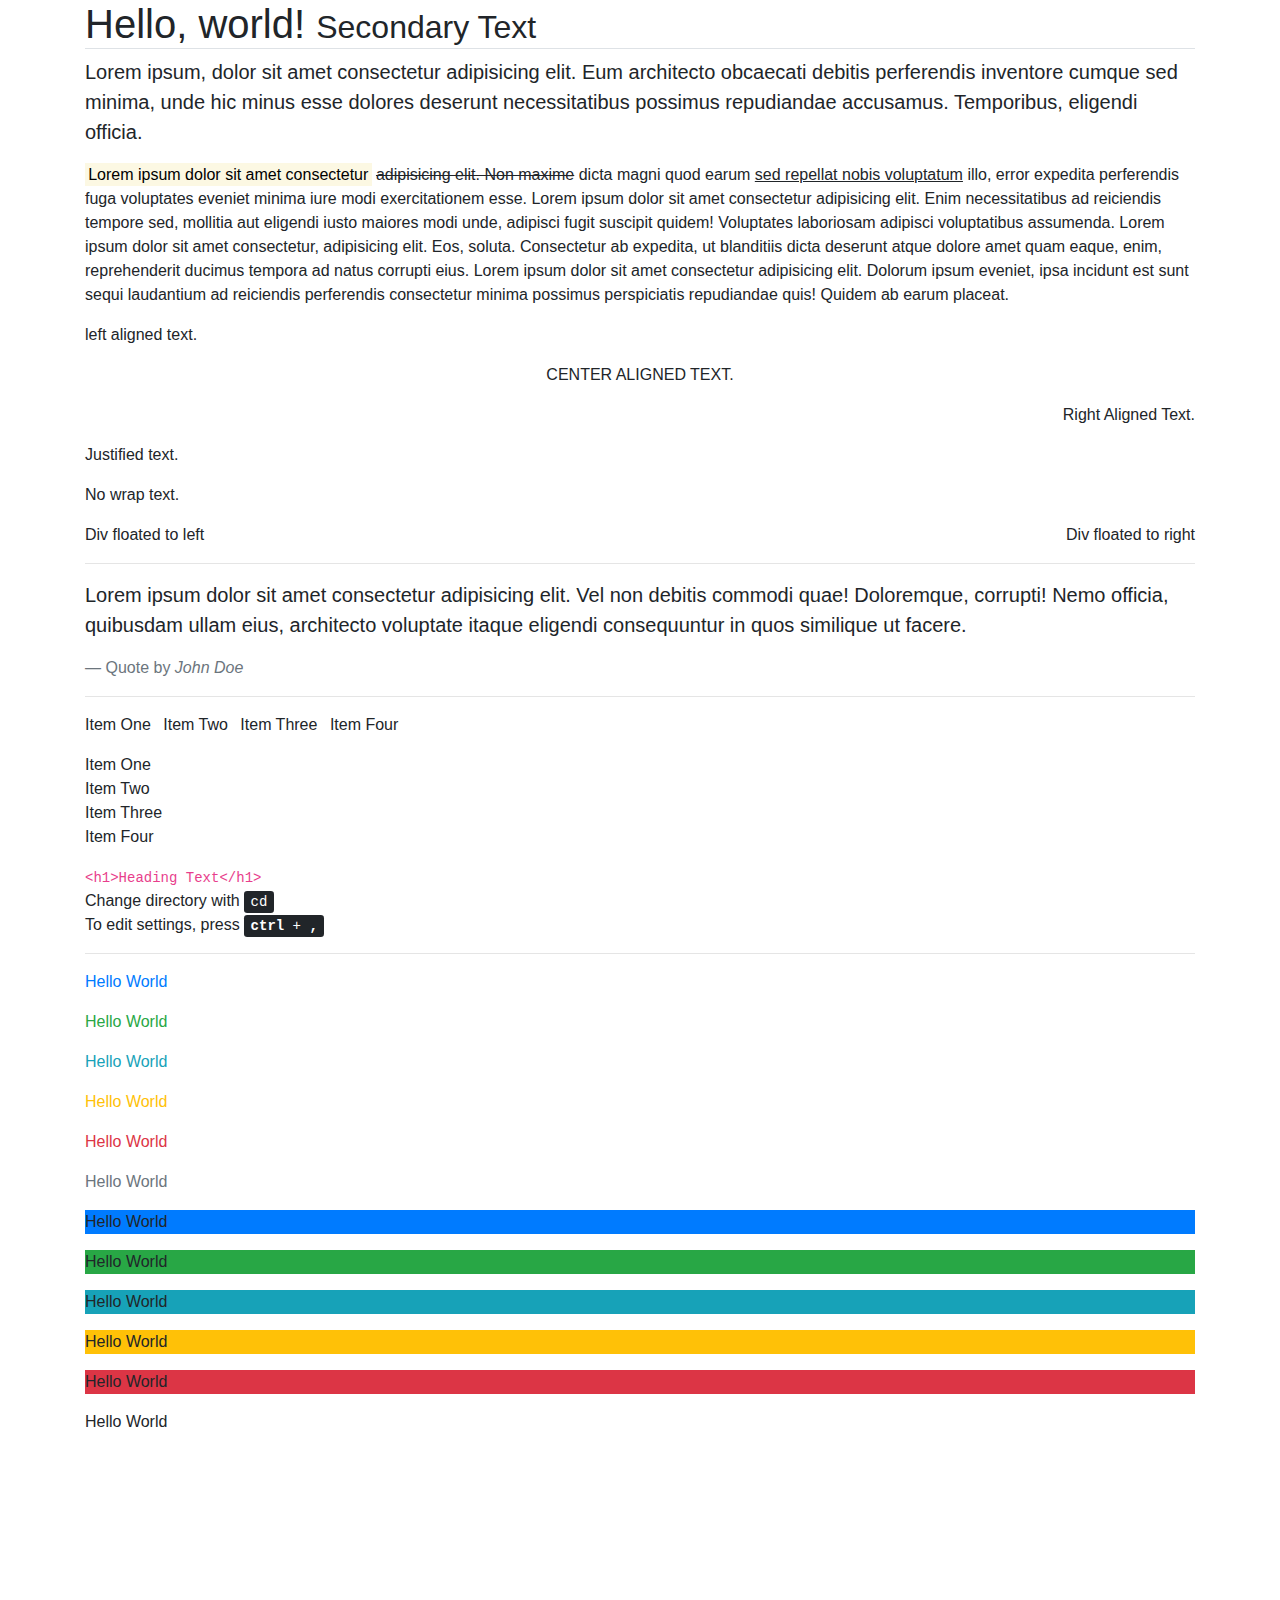
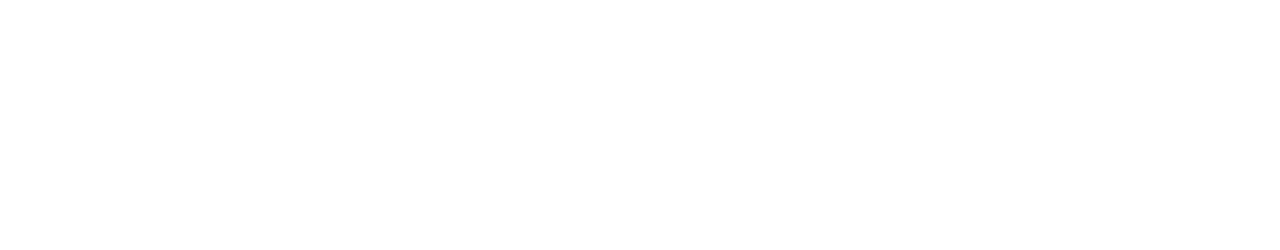
==== bootstrapindex.html @ 9985f83d "Experimenting with Bootstrap" ====
<!doctype html>
<html lang="en">

<head>
    <!-- Required meta tags -->
    <meta charset="utf-8">
    <meta name="viewport" content="width=device-width, initial-scale=1, shrink-to-fit=no">

    <!-- Bootstrap CSS -->
    <title>Bootstrap Cheat Sheet</title>
    <link href="css/bootstrap.min.css" rel="stylesheet">

    <title>Hello, world!</title>
</head>

<body>
    <!-- TYPOGRAPHY-->
    <div class="container">
        <h1 class="border-bottom">Hello, world! <small>Secondary Text</small></h1>
        <p class="lead">Lorem ipsum, dolor sit amet consectetur adipisicing elit. Eum architecto obcaecati debitis
            perferendis inventore cumque sed minima, unde hic minus esse dolores deserunt necessitatibus possimus
            repudiandae accusamus. Temporibus, eligendi officia.</p>
        <p><mark>Lorem ipsum dolor sit amet consectetur</mark> <del>adipisicing elit. Non maxime</del> dicta magni quod
            earum <u>sed repellat nobis voluptatum</u> illo, error expedita perferendis fuga voluptates eveniet minima
            iure modi exercitationem esse. Lorem ipsum dolor sit amet consectetur adipisicing elit. Enim necessitatibus
            ad reiciendis tempore sed, mollitia aut eligendi iusto maiores modi unde, adipisci fugit suscipit quidem!
            Voluptates laboriosam adipisci voluptatibus assumenda. Lorem ipsum dolor sit amet consectetur, adipisicing
            elit. Eos, soluta. Consectetur ab expedita, ut blanditiis dicta deserunt atque dolore amet quam eaque, enim,
            reprehenderit ducimus tempora ad natus corrupti eius. Lorem ipsum dolor sit amet consectetur adipisicing
            elit. Dolorum ipsum eveniet, ipsa incidunt est sunt sequi laudantium ad reiciendis perferendis consectetur
            minima possimus perspiciatis repudiandae quis! Quidem ab earum placeat.</p>
        <!-- ALIGNMENT & TRANSFORMATION-->
        <p class="text-left text-lowercase">Left aligned text.</p>
        <p class="text-center text-uppercase">Center aligned text.</p>
        <p class="text-right text-capitalize">Right aligned text.</p>
        <p class="text-justify">Justified text.</p>
        <p class="text-nowrap">No wrap text.</p>

        <!-- QUICK FLOATS-->
        <div class="float-right">Div floated to right</div>
        <div class="float-left">Div floated to left</div>
        
        <!-- CLEAR FLOAT-->
        <div class="clearfix"></div>

        <hr>

        <!-- BLOCKQUOTE--> <!-- class="blockquote-reverse OBSELETED-->
        <blockquote class="blockquote">
            <p>Lorem ipsum dolor sit amet consectetur adipisicing elit. Vel non debitis commodi quae! Doloremque, corrupti! Nemo officia, quibusdam ullam eius, architecto voluptate itaque eligendi consequuntur in quos similique ut facere.</p>
            <footer class="blockquote-footer">Quote by <cite title="John Doe">John Doe</cite></footer>
        </blockquote>

        <hr>

        <!-- LISTS -->
        
        <ul class="list-unstyled">
            <li class="list-inline-item">Item One</li>
            <li class="list-inline-item">Item Two</li>
            <li class="list-inline-item">Item Three</li>
            <li class="list-inline-item">Item Four</li>
        </ul>

        <ul class="list-inline">
            <li>Item One</li>
            <li>Item Two</li>
            <li>Item Three</li>
            <li>Item Four</li>
        </ul>

        <!--CODE-->
        <code>&lt;h1&gt;Heading Text&lt;/h1&gt;</code>
        <code></code>
        <br>
        Change directory with <kbd>cd</kbd>
        <br>
        To edit settings, press <kbd><kbd>ctrl</kbd> + <kbd>,</kbd></kbd></kbd>
        <hr>

        <!-- CONTEXTUAL COLORS-->
        <p class="text-primary">Hello World</p>
        <p class="text-success">Hello World</p>
        <p class="text-info">Hello World</p>
        <p class="text-warning">Hello World</p>
        <p class="text-danger">Hello World</p>
        <p class="text-muted">Hello World</p>

        <!-- CONTEXTUAL BACKGROUND COLORS-->
        <p class="bg-primary">Hello World</p>
        <p class="bg-success">Hello World</p>
        <p class="bg-info">Hello World</p>
        <p class="bg-warning">Hello World</p>
        <p class="bg-danger">Hello World</p>
        <p class="bg-muted">Hello World</p>

    </div>
    <div style="height:400px"></div>


    <!-- Option 1: jQuery and Bootstrap Bundle (includes Popper) -->
    <script src="https://code.jquery.com/jquery-3.5.1.slim.min.js"
        integrity="sha384-DfXdz2htPH0lsSSs5nCTpuj/zy4C+OGpamoFVy38MVBnE+IbbVYUew+OrCXaRkfj" crossorigin="anonymous">
    </script>
    <script src="https://cdn.jsdelivr.net/npm/bootstrap@4.5.3/dist/js/bootstrap.bundle.min.js"
        integrity="sha384-ho+j7jyWK8fNQe+A12Hb8AhRq26LrZ/JpcUGGOn+Y7RsweNrtN/tE3MoK7ZeZDyx" crossorigin="anonymous">
    </script>

</body>

</html>
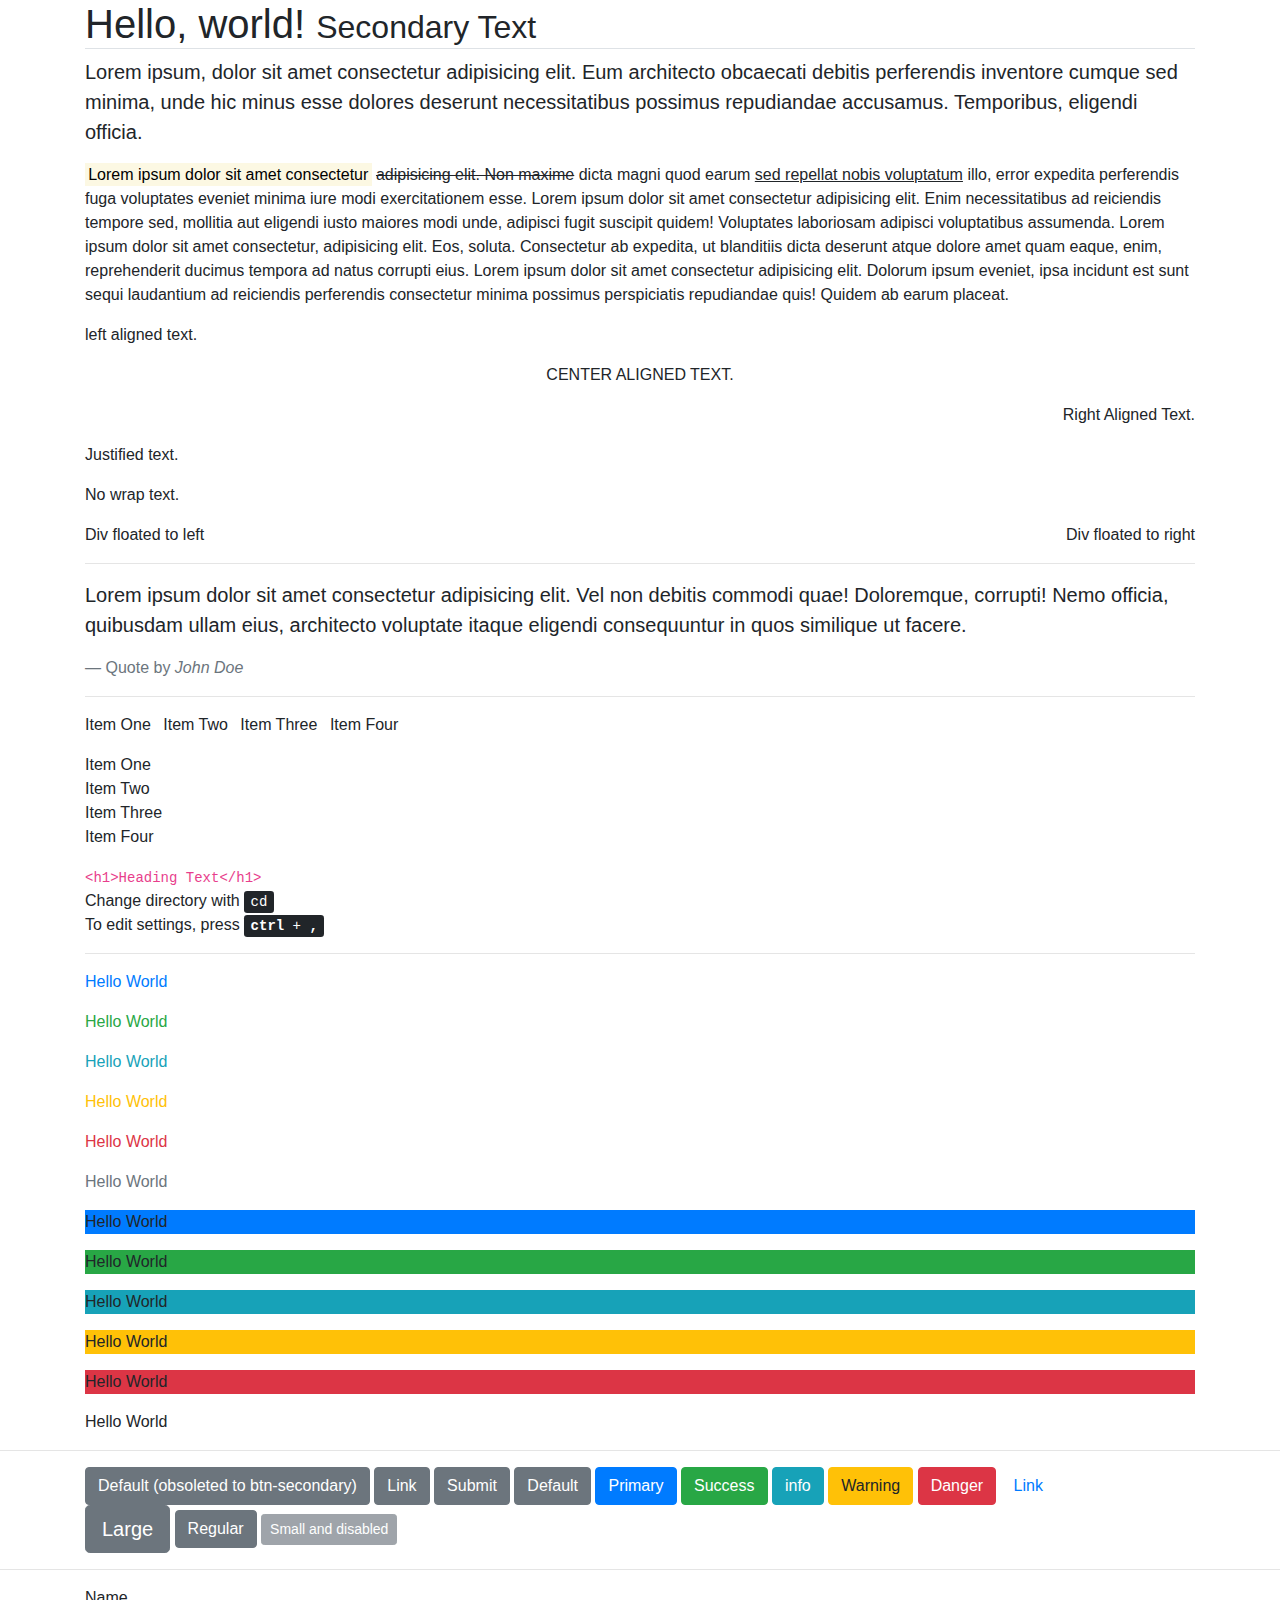
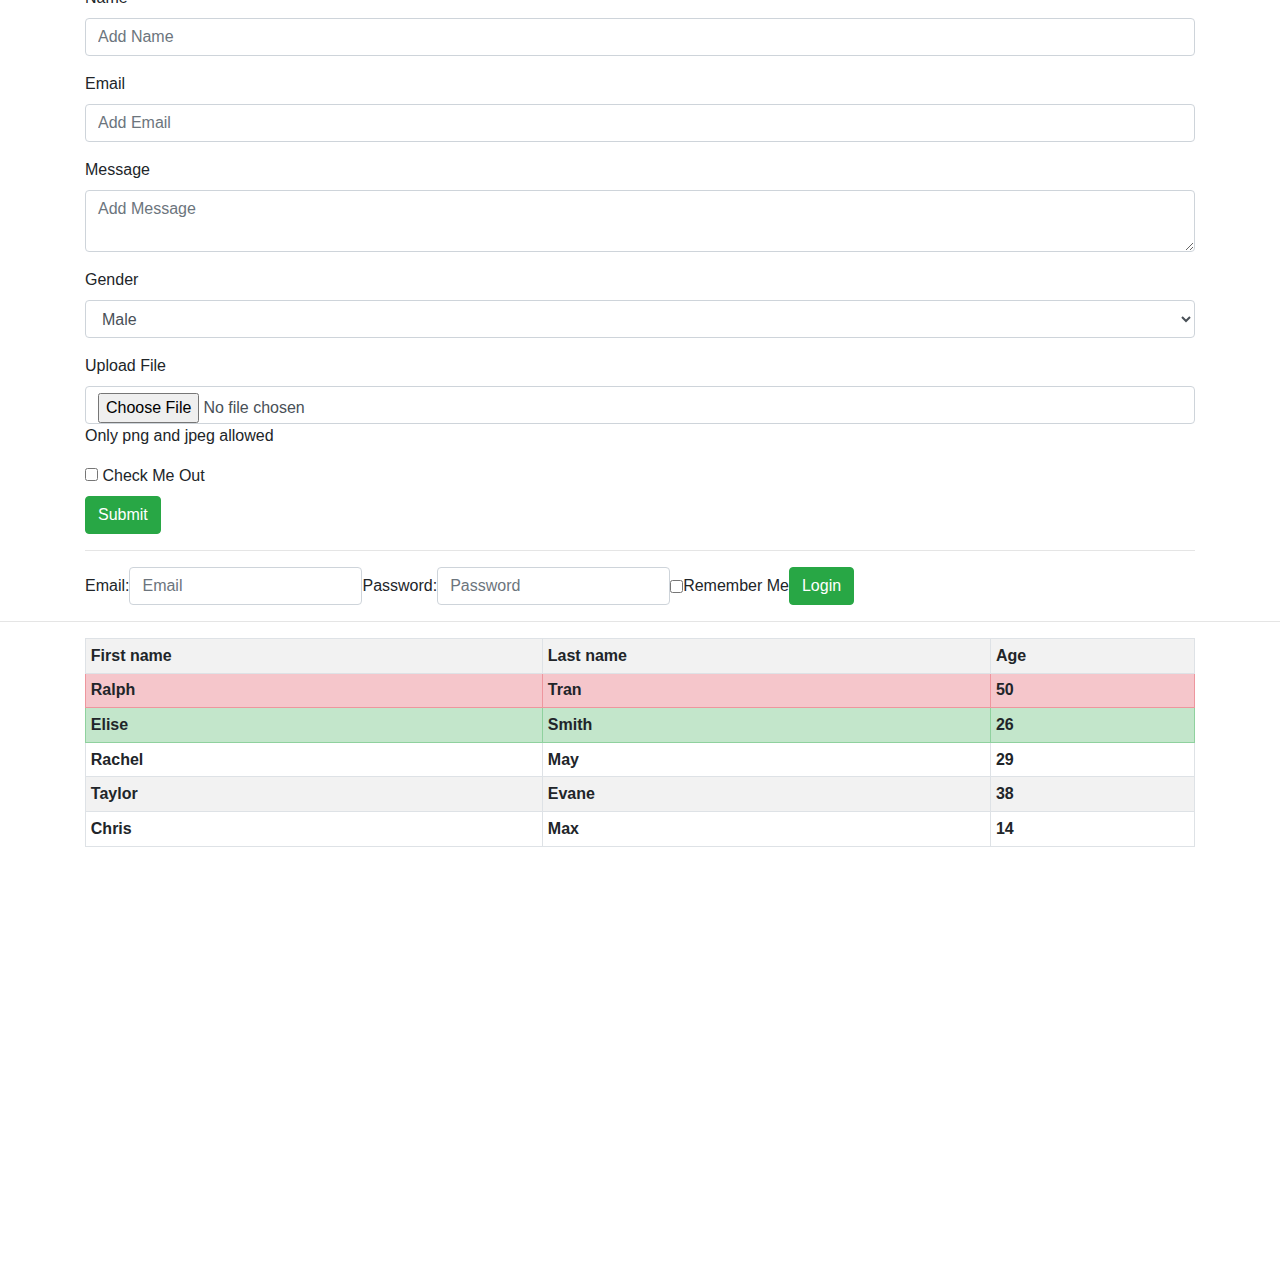
==== commit 537eb6ff: "Progress through Bootstrap Beginner Crash Course" ====
--- a/bootstrapindex.html
+++ b/bootstrapindex.html
@@ -39,22 +39,25 @@
         <!-- QUICK FLOATS-->
         <div class="float-right">Div floated to right</div>
         <div class="float-left">Div floated to left</div>
-        
+
         <!-- CLEAR FLOAT-->
         <div class="clearfix"></div>
 
         <hr>
 
-        <!-- BLOCKQUOTE--> <!-- class="blockquote-reverse OBSELETED-->
+        <!-- BLOCKQUOTE-->
+        <!-- class="blockquote-reverse OBSELETED-->
         <blockquote class="blockquote">
-            <p>Lorem ipsum dolor sit amet consectetur adipisicing elit. Vel non debitis commodi quae! Doloremque, corrupti! Nemo officia, quibusdam ullam eius, architecto voluptate itaque eligendi consequuntur in quos similique ut facere.</p>
+            <p>Lorem ipsum dolor sit amet consectetur adipisicing elit. Vel non debitis commodi quae! Doloremque,
+                corrupti! Nemo officia, quibusdam ullam eius, architecto voluptate itaque eligendi consequuntur in quos
+                similique ut facere.</p>
             <footer class="blockquote-footer">Quote by <cite title="John Doe">John Doe</cite></footer>
         </blockquote>
 
         <hr>
 
         <!-- LISTS -->
-        
+
         <ul class="list-unstyled">
             <li class="list-inline-item">Item One</li>
             <li class="list-inline-item">Item Two</li>
@@ -95,6 +98,163 @@
         <p class="bg-muted">Hello World</p>
 
     </div>
+
+    <hr>
+
+    <div class="container">
+        <!-- BUTTONS -->
+        <button class="btn btn-secondary">Default (obsoleted to btn-secondary)</button>
+        <a href="#" class="btn btn-secondary" role="button">Link</a>
+        <input type="submit" class="btn btn-secondary" value="Submit">
+
+        <!-- CONTEXTUAL BUTTONS-->
+        <button class="btn btn-secondary">Default</button>
+        <button class="btn btn-primary">Primary</button>
+        <button class="btn btn-success">Success</button>
+        <button class="btn btn-info">info</button>
+        <button class="btn btn-warning">Warning</button>
+        <button class="btn btn-danger">Danger</button>
+        <button class="btn btn-link">Link</button>
+        <br>
+    </div>
+
+    <!--BUTTON SIZES-->
+    <div class="container">
+        <button class="btn btn-secondary btn-lg">Large</button>
+        <button class="btn btn-secondary ">Regular</button>
+        <button class="btn btn-secondary btn-sm" disabled="disabled">Small and disabled</button>
+        <!--<button class="btn btn-secondary btn-xs">Large</button>OBSOLETE-->
+        <br>
+    </div>
+    <hr>
+    <div class="container">
+        <form>
+            <div class="form-group">
+                <label>Name</label>
+                <input type="text" class="form-control" placeholder="Add Name">
+            </div>
+            <div class="form-group">
+                <label>Email</label>
+                <input type="email" class="form-control" placeholder="Add Email">
+            </div>
+            <div class="form-group">
+                <label>Message</label>
+                <textarea class="form-control" placeholder="Add Message"></textarea>
+            </div>
+            <div class="form-group">
+                <label>Gender</label>
+                <select class="form-control">
+                    <option value="male">Male</option>
+                    <option value="female">Female</option>
+                    <option Value="other">Other</option>
+                </select>
+            </div>
+            <div class="form-group">
+                <label>Upload File</label>
+                <input type="file" class="form-control">
+                <p class="help-block">Only png and jpeg allowed</p>
+            </div>
+            <div class="checkbox">
+                <label>
+                    <input type="checkbox"> Check Me Out
+                </label>
+            </div>
+            <input type="submit" class="btn btn-secondary btn-success" value="Submit">
+        </form>
+        <hr>
+        <!--INLINE FORM-->
+        <form class="form-inline">
+            <div class="form-group">
+                <label>Email: </label>
+                <input type="email" class="form-control" placeholder="Email">
+            </div>
+            <div class="form-group">
+                <label>Password: </label>
+                <input type="password" class="form-control" placeholder="Password">
+            </div>
+            <div class="checkbox">
+                <label>
+                    <input type="checkbox"> Remember Me
+                </label>
+            </div>
+            <input type="submit" class="btn btn-secondary btn-success" value="Login">
+        </form>
+    </div>
+    <hr>
+
+    <!--TABLE-->
+    <div class="container">
+        <table class="table table-striped table-bordered table-hover table-sm">
+            <tr>
+                <th>
+                    First name
+                </th>
+                <th>
+                    Last name
+                </th>
+                <th>
+                    Age
+                </th>
+            </tr>
+            <tr class="table-danger">
+                <th>
+                    Ralph
+                </th>
+                <th>
+                    Tran
+                </th>
+                <th>
+                    50
+                </th>
+            </tr>
+            <tr class="table-success">
+                <th>
+                    Elise
+                </th>
+                <th>
+                    Smith
+                </th>
+                <th>
+                    26
+                </th>
+            </tr>
+            <tr>
+                <th>
+                    Rachel
+                </th>
+                <th>
+                    May
+                </th>
+                <th>
+                    29
+                </th>
+            </tr>
+            <tr>
+                <th>
+                    Taylor
+                </th>
+                <th>
+                    Evane
+                </th>
+                <th>
+                    38
+                </th>
+            </tr>
+            <tr>
+                <th>
+                    Chris
+                </th>
+                <th>
+                    Max
+                </th>
+                <th>
+                    14
+                </th>
+            </tr>
+        </table>
+    </div>
+
+
     <div style="height:400px"></div>
 
 
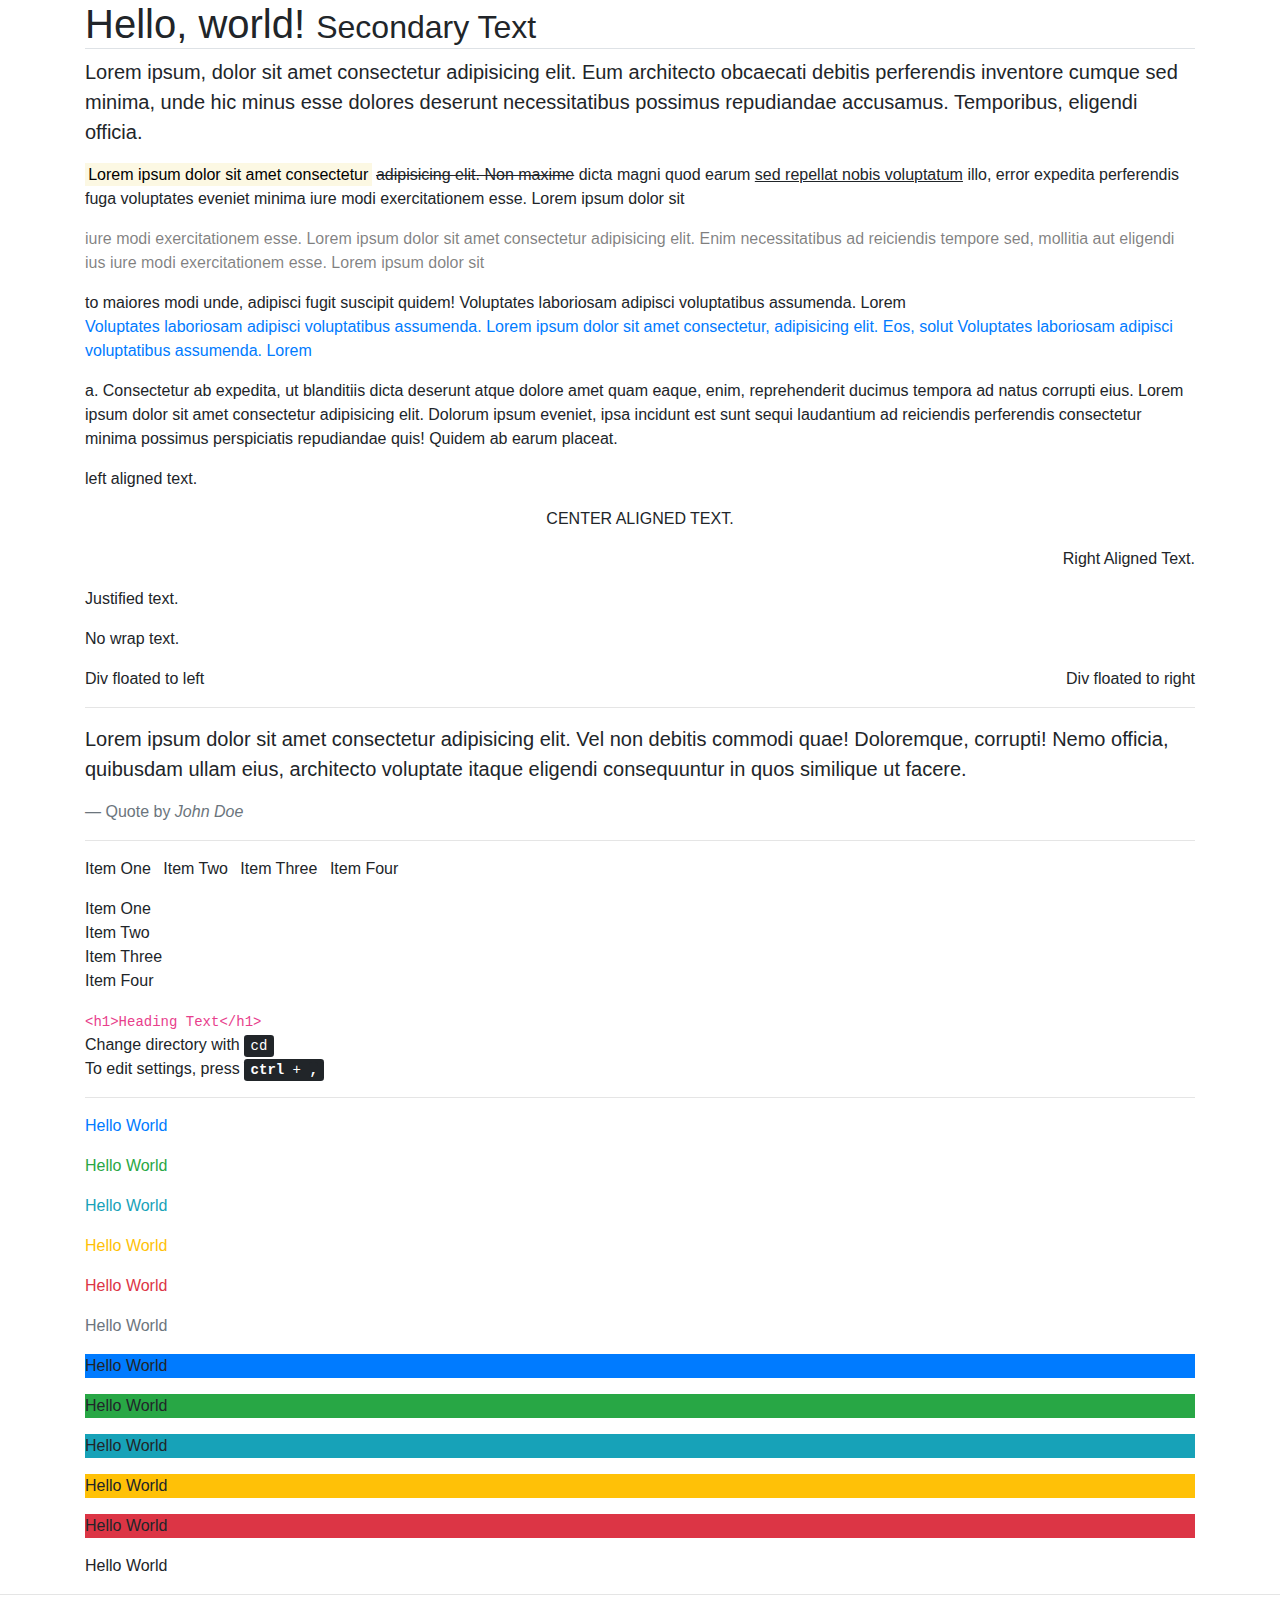
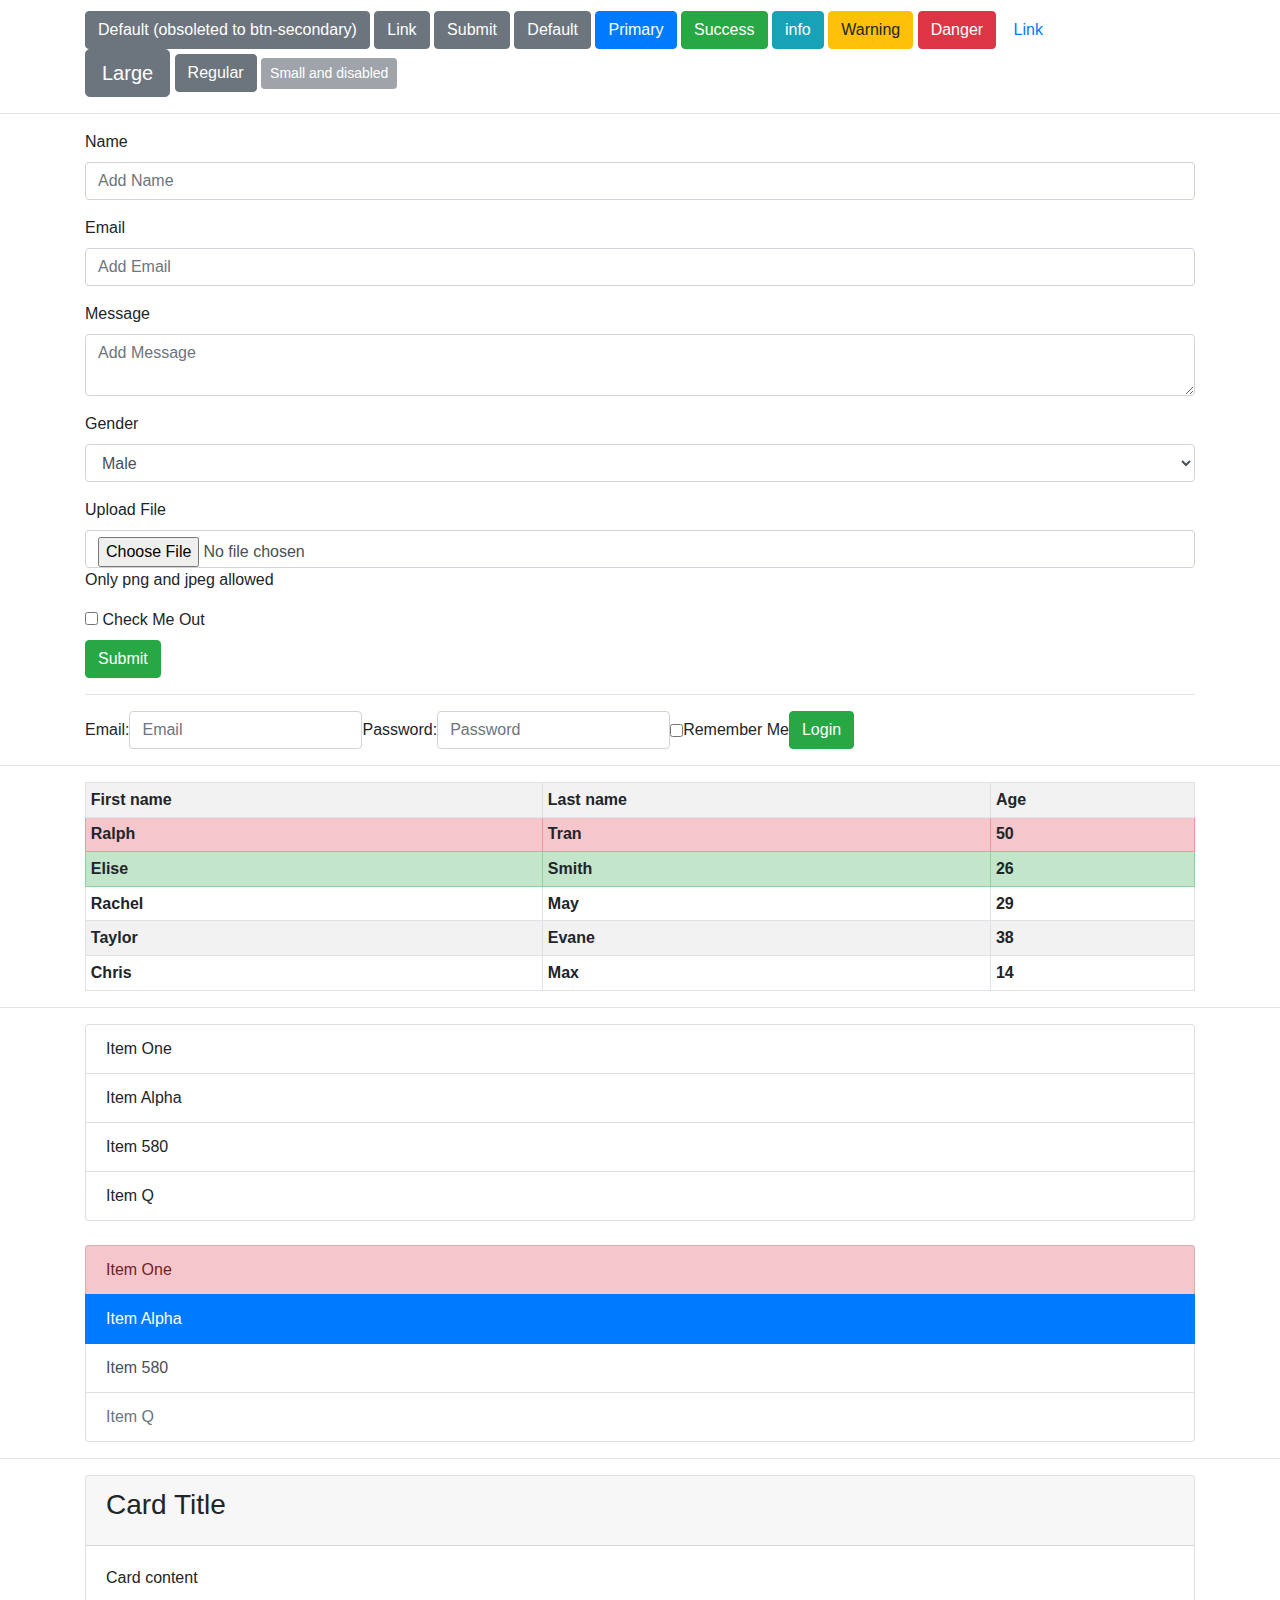
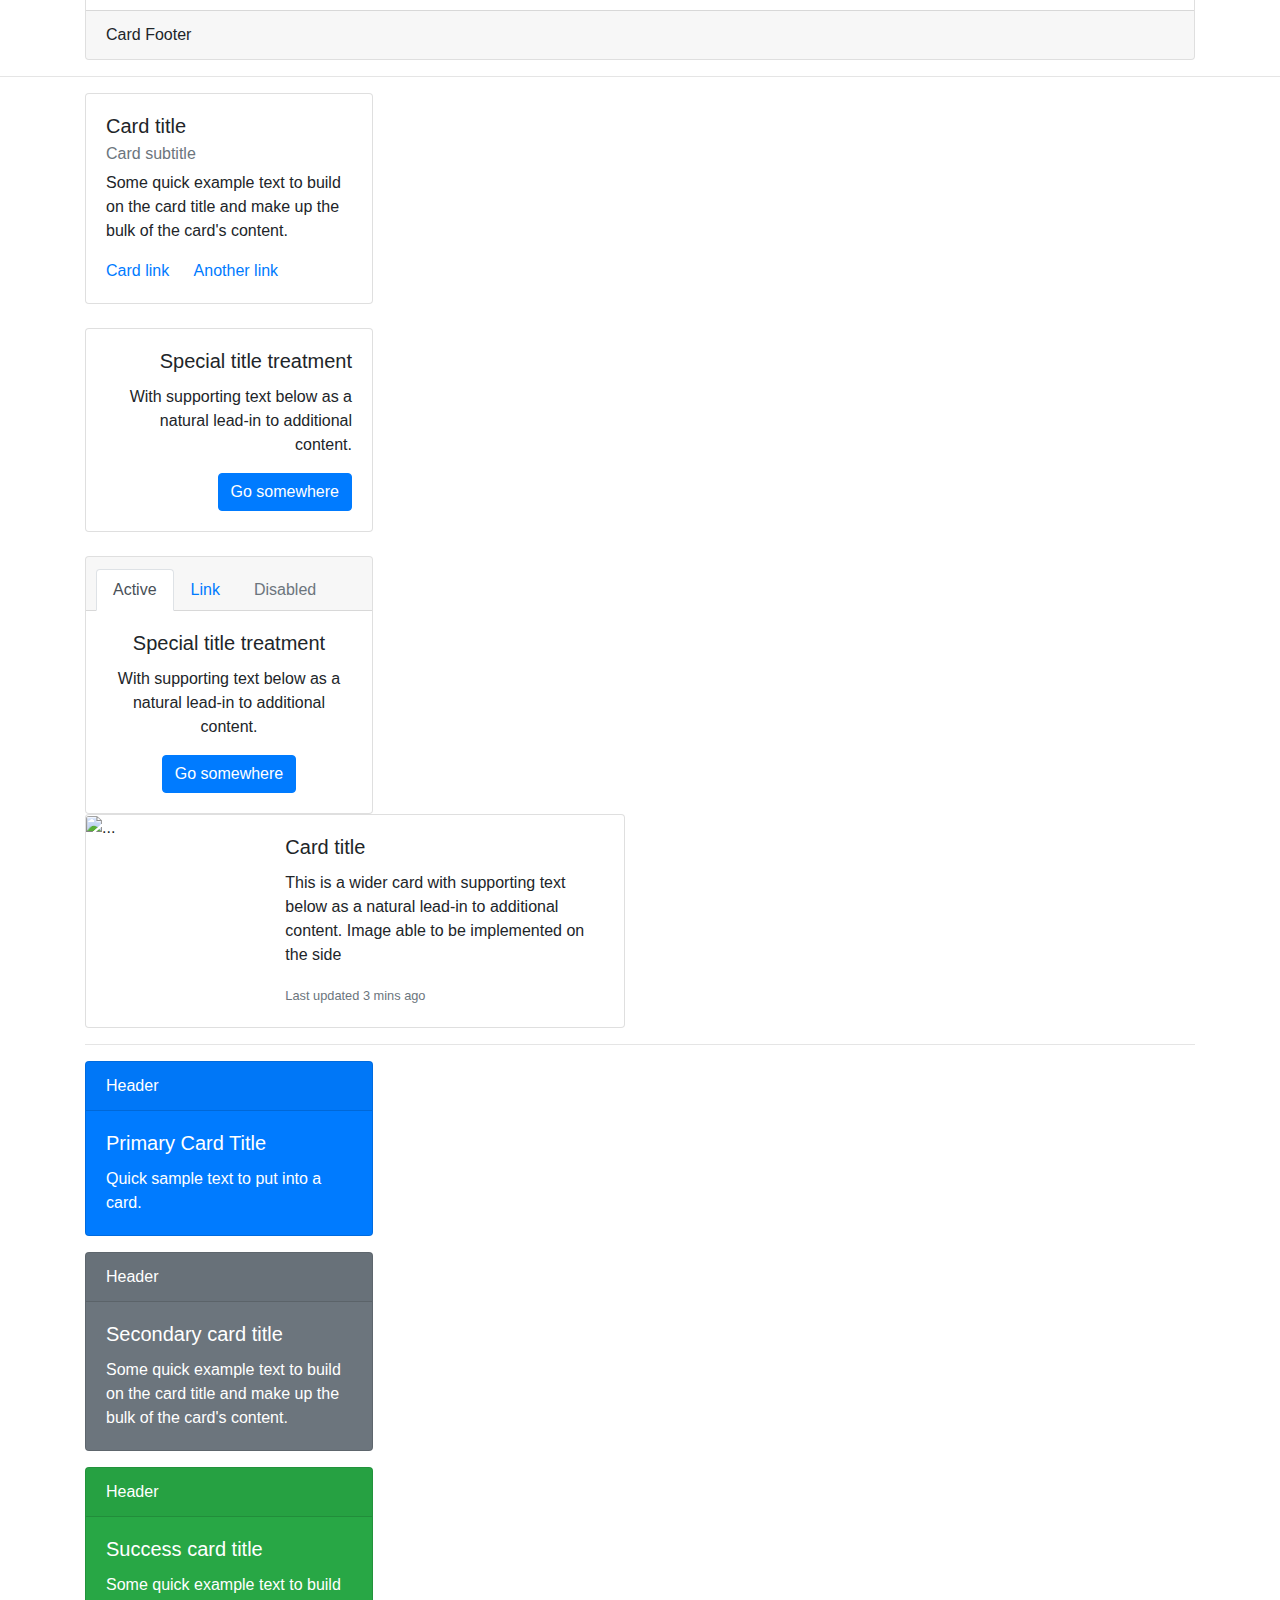
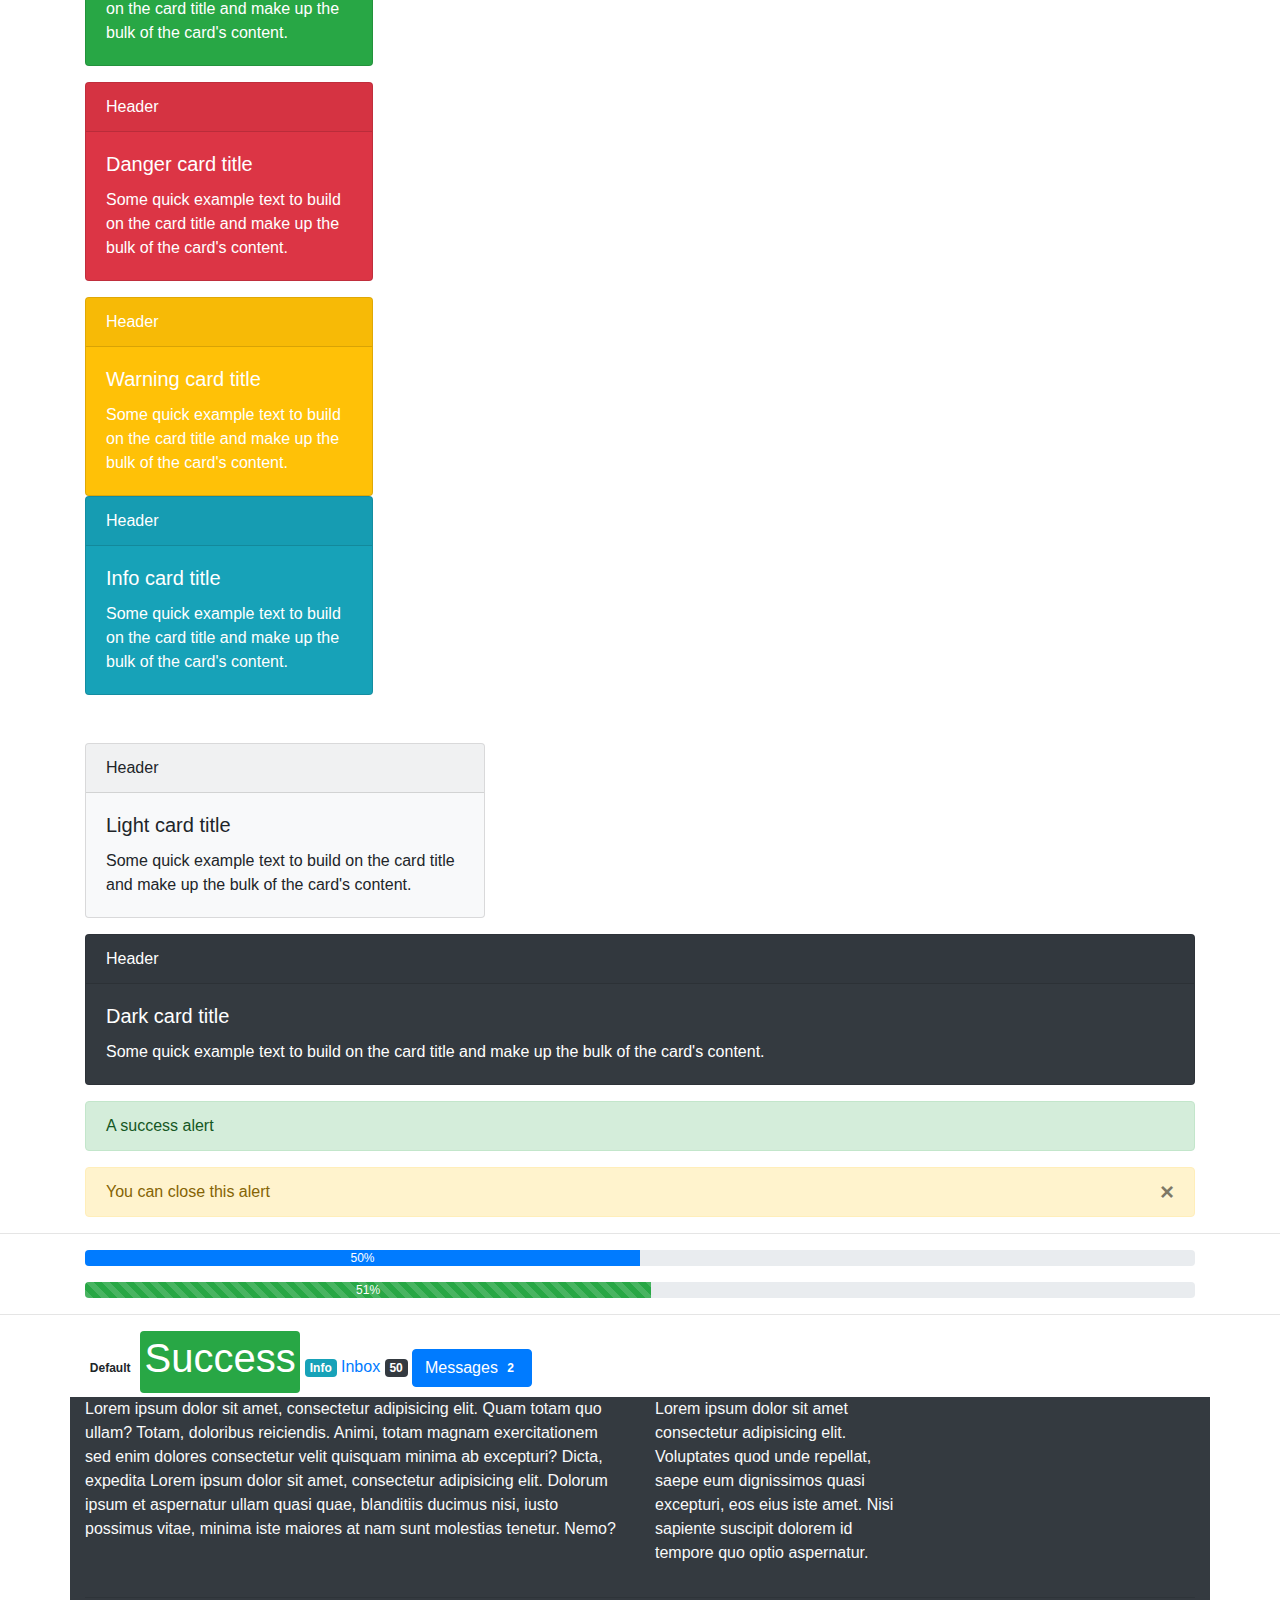
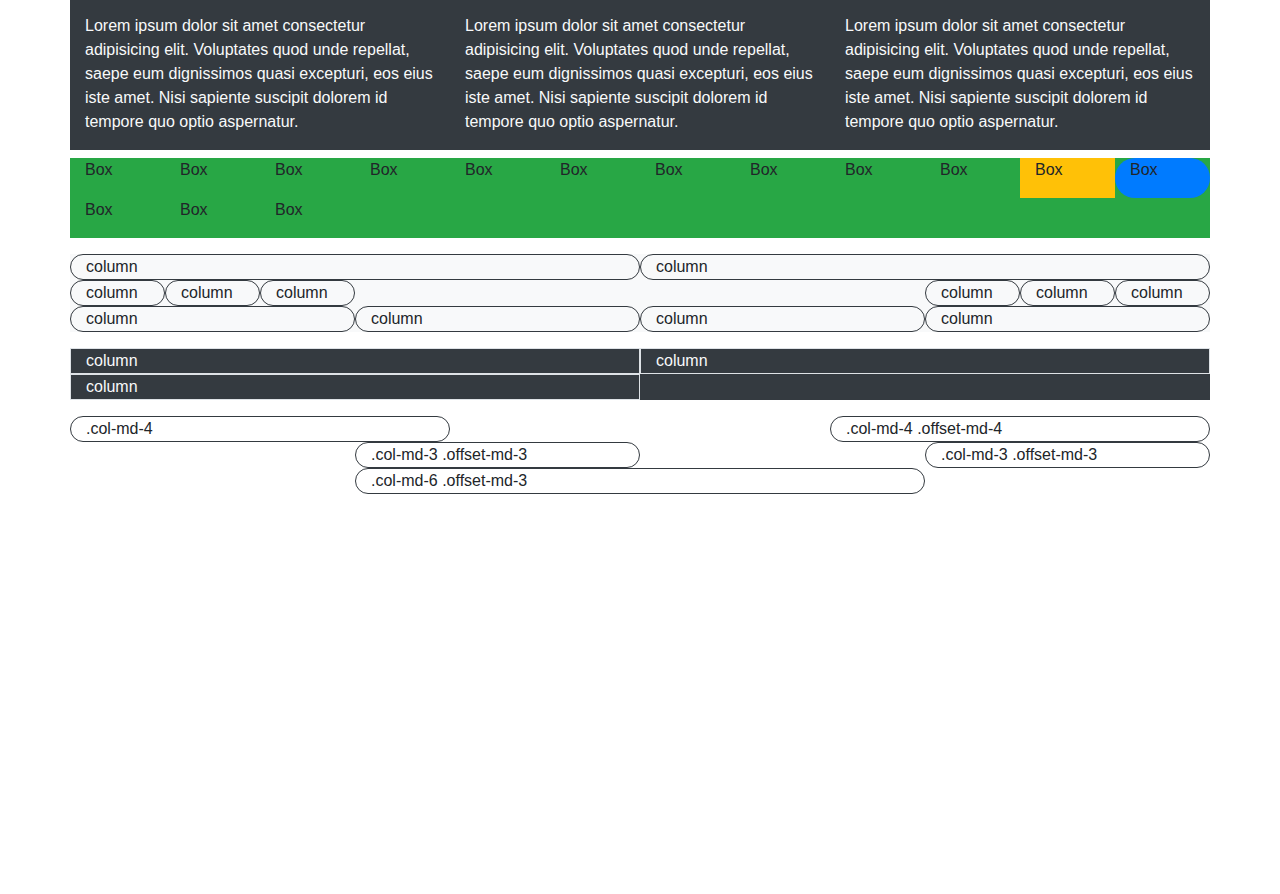
==== commit 6eb5e017: "Continuing Bootstrap Beginner Crash Course" ====
--- a/bootstrapindex.html
+++ b/bootstrapindex.html
@@ -22,10 +22,18 @@
             repudiandae accusamus. Temporibus, eligendi officia.</p>
         <p><mark>Lorem ipsum dolor sit amet consectetur</mark> <del>adipisicing elit. Non maxime</del> dicta magni quod
             earum <u>sed repellat nobis voluptatum</u> illo, error expedita perferendis fuga voluptates eveniet minima
-            iure modi exercitationem esse. Lorem ipsum dolor sit amet consectetur adipisicing elit. Enim necessitatibus
-            ad reiciendis tempore sed, mollitia aut eligendi iusto maiores modi unde, adipisci fugit suscipit quidem!
-            Voluptates laboriosam adipisci voluptatibus assumenda. Lorem ipsum dolor sit amet consectetur, adipisicing
-            elit. Eos, soluta. Consectetur ab expedita, ut blanditiis dicta deserunt atque dolore amet quam eaque, enim,
+            iure modi exercitationem esse. Lorem ipsum dolor sit<p class="text-black-50">
+                iure modi exercitationem esse. Lorem ipsum dolor sit amet consectetur adipisicing elit. Enim
+                necessitatibus
+                ad reiciendis tempore sed, mollitia aut eligendi ius
+                iure modi exercitationem esse. Lorem ipsum dolor sit</p>to maiores modi unde, adipisci fugit suscipit
+            quidem!
+            Voluptates laboriosam adipisci voluptatibus assumenda. Lorem<p class="text-primary">
+                Voluptates laboriosam adipisci voluptatibus assumenda. Lorem ipsum dolor sit amet consectetur,
+                adipisicing
+                elit. Eos, solut
+                Voluptates laboriosam adipisci voluptatibus assumenda. Lorem</p>a. Consectetur ab expedita, ut
+            blanditiis dicta deserunt atque dolore amet quam eaque, enim,
             reprehenderit ducimus tempora ad natus corrupti eius. Lorem ipsum dolor sit amet consectetur adipisicing
             elit. Dolorum ipsum eveniet, ipsa incidunt est sunt sequi laudantium ad reiciendis perferendis consectetur
             minima possimus perspiciatis repudiandae quis! Quidem ab earum placeat.</p>
@@ -253,8 +261,291 @@
             </tr>
         </table>
     </div>
-
-
+    <hr>
+    <!--LIST-->
+    <div class="container">
+        <ul class="list-group">
+            <li class="list-group-item">Item One</li>
+            <li class="list-group-item">Item Alpha</li>
+            <li class="list-group-item">Item 580</li>
+            <li class="list-group-item">Item Q</li>
+        </ul>
+    </div>
+    <br>
+    <div class="container">
+        <ul class="list-group">
+            <a href="#" class="list-group-item list-group-item-action list-group-item-danger">Item One</a>
+            <a href="#" class="list-group-item active ">Item Alpha</a>
+            <a href="#" class="list-group-item list-group-item-action ">Item 580</a>
+            <a href="#" class="list-group-item disabled">Item Q</a>
+        </ul>
+    </div>
+    <hr>
+    <!--Panels & Wells (now cards)-->
+    <div class="container">
+        <div class="card">
+            <div class="card-header">
+                <h3 class="card-title">Card Title</h3>
+            </div>
+            <div class="card-body">
+                Card content
+            </div>
+            <div class="card-footer">
+                Card Footer
+            </div>
+        </div>
+    </div>
+    <hr>
+    <div class="container">
+        <div class="card" style="width: 18rem;">
+            <div class="card-body">
+                <h5 class="card-title">Card title</h5>
+                <h6 class="card-subtitle mb-2 text-muted">Card subtitle</h6>
+                <p class="card-text">Some quick example text to build on the card title and make up the bulk of the
+                    card's content.</p>
+                <a href="#" class="card-link">Card link</a>
+                <a href="#" class="card-link">Another link</a>
+            </div>
+        </div>
+        <br>
+        <div class="card text-right" style="width: 18rem;">
+            <div class="card-body">
+                <h5 class="card-title">Special title treatment</h5>
+                <p class="card-text">With supporting text below as a natural lead-in to additional content.</p>
+                <a href="#" class="btn btn-primary">Go somewhere</a>
+            </div>
+        </div>
+        <br>
+        <div class="card text-center" style="width: 18rem;">
+            <div class="card-header">
+                <ul class="nav nav-tabs card-header-tabs">
+                    <li class="nav-item">
+                        <a class="nav-link active" href="#">Active</a>
+                    </li>
+                    <li class="nav-item">
+                        <a class="nav-link" href="#">Link</a>
+                    </li>
+                    <li class="nav-item">
+                        <a class="nav-link disabled" href="#" tabindex="-1" aria-disabled="true">Disabled</a>
+                    </li>
+                </ul>
+            </div>
+            <div class="card-body">
+                <h5 class="card-title">Special title treatment</h5>
+                <p class="card-text">With supporting text below as a natural lead-in to additional content.</p>
+                <a href="#" class="btn btn-primary">Go somewhere</a>
+            </div>
+        </div>
+        <div class="card mb-3" style="max-width: 540px;">
+            <div class="row no-gutters">
+                <div class="col-md-4">
+                    <img src="..." class="card-img" alt="...">
+                </div>
+                <div class="col-md-8">
+                    <div class="card-body">
+                        <h5 class="card-title">Card title</h5>
+                        <p class="card-text">This is a wider card with supporting text below as a natural lead-in to
+                            additional content. Image able to be implemented on the side</p>
+                        <p class="card-text"><small class="text-muted">Last updated 3 mins ago</small></p>
+                    </div>
+                </div>
+            </div>
+        </div>
+        <hr>
+
+        <!--Cards Cont...-->
+        <div class="card text-white bg-primary mb-3" style="max-width: 18rem;">
+            <div class="card-header">Header</div>
+            <div class="card-body">
+                <h5 class="card-title">Primary Card Title</h5>
+                <p class="card-text">Quick sample text to put into a card.</p>
+            </div>
+        </div>
+        <div class="card text-white bg-secondary mb-3" style="max-width: 18rem;">
+            <div class="card-header">Header</div>
+            <div class="card-body">
+                <h5 class="card-title">Secondary card title</h5>
+                <p class="card-text">Some quick example text to build on the card title and make up the bulk of the
+                    card's content.</p>
+            </div>
+        </div>
+        <div class="card text-white bg-success mb-3" style="max-width: 18rem;">
+            <div class="card-header">Header</div>
+            <div class="card-body">
+                <h5 class="card-title">Success card title</h5>
+                <p class="card-text">Some quick example text to build on the card title and make up the bulk of the
+                    card's content.</p>
+            </div>
+        </div>
+        <div class="card text-white bg-danger mb-3" style="max-width: 18rem;">
+            <div class="card-header">Header</div>
+            <div class="card-body">
+                <h5 class="card-title">Danger card title</h5>
+                <p class="card-text">Some quick example text to build on the card title and make up the bulk of the
+                    card's content.</p>
+            </div>
+        </div>
+        <div class="card text-white bg-warning mb-0" style="max-width: 18rem;">
+            <div class="card-header">Header</div>
+            <div class="card-body">
+                <h5 class="card-title">Warning card title</h5>
+                <p class="card-text">Some quick example text to build on the card title and make up the bulk of the
+                    card's content.</p>
+            </div>
+        </div>
+        <div class="card text-white bg-info mb-5" style="max-width: 18rem;">
+            <div class="card-header">Header</div>
+            <div class="card-body">
+                <h5 class="card-title">Info card title</h5>
+                <p class="card-text">Some quick example text to build on the card title and make up the bulk of the
+                    card's content.</p>
+            </div>
+        </div>
+        <div class="card bg-light mb-3" style="max-width: 25rem;">
+            <div class="card-header">Header</div>
+            <div class="card-body">
+                <h5 class="card-title">Light card title</h5>
+                <p class="card-text">Some quick example text to build on the card title and make up the bulk of the
+                    card's content.</p>
+            </div>
+        </div>
+        <div class="card text-white bg-dark mb-3">
+            <div class="card-header">Header</div>
+            <div class="card-body">
+                <h5 class="card-title">Dark card title</h5>
+                <p class="card-text">Some quick example text to build on the card title and make up the bulk of the
+                    card's content.</p>
+            </div>
+        </div>
+    </div>
+
+    <!-- ALERTS -->
+
+    <div class="container">
+        <div class="alert alert-success" role="alert"> A success alert</div>
+        <div class="alert alert-warning alert-dismissable" role="alert">
+            <button type="button" class="close" data-dismiss="alert">
+                <span>&times;</span>
+            </button>
+            You can close this alert
+        </div>
+    </div>
+    <hr>
+
+    <!--PROGRESS-->
+    <div class="container">
+        <div class="progress mb-3">
+            <div class="progress-bar" style="width: 50%;">
+                50%
+            </div>
+        </div>
+        <div class="progress mb-2">
+            <div class="progress-bar bg-success progress-bar-striped progress-bar-animated" style="width: 51%;">
+                51%
+            </div>
+        </div>
+    </div>
+    <hr>
+
+    <!--Badges (previously labels)-->
+    <div class="container mb-1">
+        <span class="badge badge-default">Default</span>
+        <span class="badge badge-success">
+            <h1>Success</h1>
+        </span>
+        <span class="badge badge-info">Info</span>
+        <a href="#">Inbox <span class="badge badge-dark">50</span></a>
+        <button class="btn btn-primary" type="button">
+            Messages <span class="badge">2</span>
+        </button>
+    </div>
+
+    <!--GRIDS-->
+    <div class="container bg-dark text-light mb-2">
+        <div class="row">
+            <div class="col-6">
+                <p>Lorem ipsum dolor sit amet, consectetur adipisicing elit. Quam totam quo ullam? Totam, doloribus reiciendis. Animi, totam magnam exercitationem sed enim dolores consectetur velit quisquam minima ab excepturi? Dicta, expedita Lorem ipsum dolor sit amet, consectetur adipisicing elit. Dolorum ipsum et aspernatur ullam quasi quae, blanditiis ducimus nisi, iusto possimus vitae, minima iste maiores at nam sunt molestias tenetur. Nemo?</p>
+            </div>
+            <div class="col-3">
+                <p>Lorem ipsum dolor sit amet consectetur adipisicing elit. Voluptates quod unde repellat, saepe eum dignissimos quasi excepturi, eos eius iste amet. Nisi sapiente suscipit dolorem id tempore quo optio aspernatur.</p>
+            </div>
+        </div>
+        <hr>
+        <div class="row">
+            <div class="col-4">
+                <p>Lorem ipsum dolor sit amet consectetur adipisicing elit. Voluptates quod unde repellat, saepe eum dignissimos quasi excepturi, eos eius iste amet. Nisi sapiente suscipit dolorem id tempore quo optio aspernatur.</p>
+            </div>
+            <div class="col-4">
+                <p>Lorem ipsum dolor sit amet consectetur adipisicing elit. Voluptates quod unde repellat, saepe eum dignissimos quasi excepturi, eos eius iste amet. Nisi sapiente suscipit dolorem id tempore quo optio aspernatur.</p>
+            </div>
+            <div class="col-4">
+                <p>Lorem ipsum dolor sit amet consectetur adipisicing elit. Voluptates quod unde repellat, saepe eum dignissimos quasi excepturi, eos eius iste amet. Nisi sapiente suscipit dolorem id tempore quo optio aspernatur.</p>
+            </div>
+        </div>
+    </div>
+
+    <div class="container mb-3">
+        <div class="row bg-success">
+            <div class="col-1"><p>Box</p></div>
+            <div class="col-1"><p>Box</p></div>
+            <div class="col-1"><p>Box</p></div>
+            <div class="col-1"><p>Box</p></div>
+            <div class="col-1"><p>Box</p></div>
+            <div class="col-1"><p>Box</p></div>
+            <div class="col-1"><p>Box</p></div>
+            <div class="col-1"><p>Box</p></div>
+            <div class="col-1"><p>Box</p></div>
+            <div class="col-1"><p>Box</p></div>
+            <div class="col-1 bg-warning"><p>Box</p></div>
+            <div class="col-1 bg-primary rounded-pill"><p>Box</p></div>
+            <div class="col-1"><p>Box</p></div>
+            <div class="col-1"><p>Box</p></div>
+            <div class="col-1"><p>Box</p></div>
+        </div>
+    </div>
+
+    <div class="container bg-light mb-3">
+        <div class="row">
+          <div class="col border border-dark rounded-pill">column</div>
+          <div class="col border border-dark rounded-pill">column</div>
+          <div class="w-100"></div>
+          <div class="col border border-dark rounded-pill">column</div>
+          <div class="col border border-dark rounded-pill">column</div>
+          <div class="col border border-dark rounded-pill">column</div>
+          <div class="w-50"></div>
+          <div class="col border border-dark rounded-pill">column</div>
+          <div class="col border border-dark rounded-pill">column</div>
+          <div class="col border border-dark rounded-pill">column</div>
+          <div class="col border border-dark rounded-pill">column</div>
+          <div class="col border border-dark rounded-pill">column</div>
+          <div class="col border border-dark rounded-pill">column</div>
+          <div class="col border border-dark rounded-pill">column</div>
+        </div>
+      </div>
+    </div>
+
+    <div class="container bg-dark text-light mb-3">
+        <div class="row row-cols-2">
+            <div class="col border">column</div>
+            <div class="col border">column</div>
+            <div class="col border">column</div>
+        </div>
+      </div>
+    </div>
+
+    <div class="container">
+        <div class="row">
+          <div class="col-md-4 border border-dark rounded-pill">.col-md-4</div>
+          <div class="col-md-4 offset-md-4 border border-dark rounded-pill">.col-md-4 .offset-md-4</div>
+        </div>
+        <div class="row">
+          <div class="col-md-3 offset-md-3 border border-dark rounded-pill">.col-md-3 .offset-md-3</div>
+          <div class="col-md-3 offset-md-3 border border-dark rounded-pill">.col-md-3 .offset-md-3</div>
+        </div>
+        <div class="row">
+          <div class="col-md-6 offset-md-3 border border-dark rounded-pill">.col-md-6 .offset-md-3</div>
+        </div>
+    </div>
     <div style="height:400px"></div>
 
 
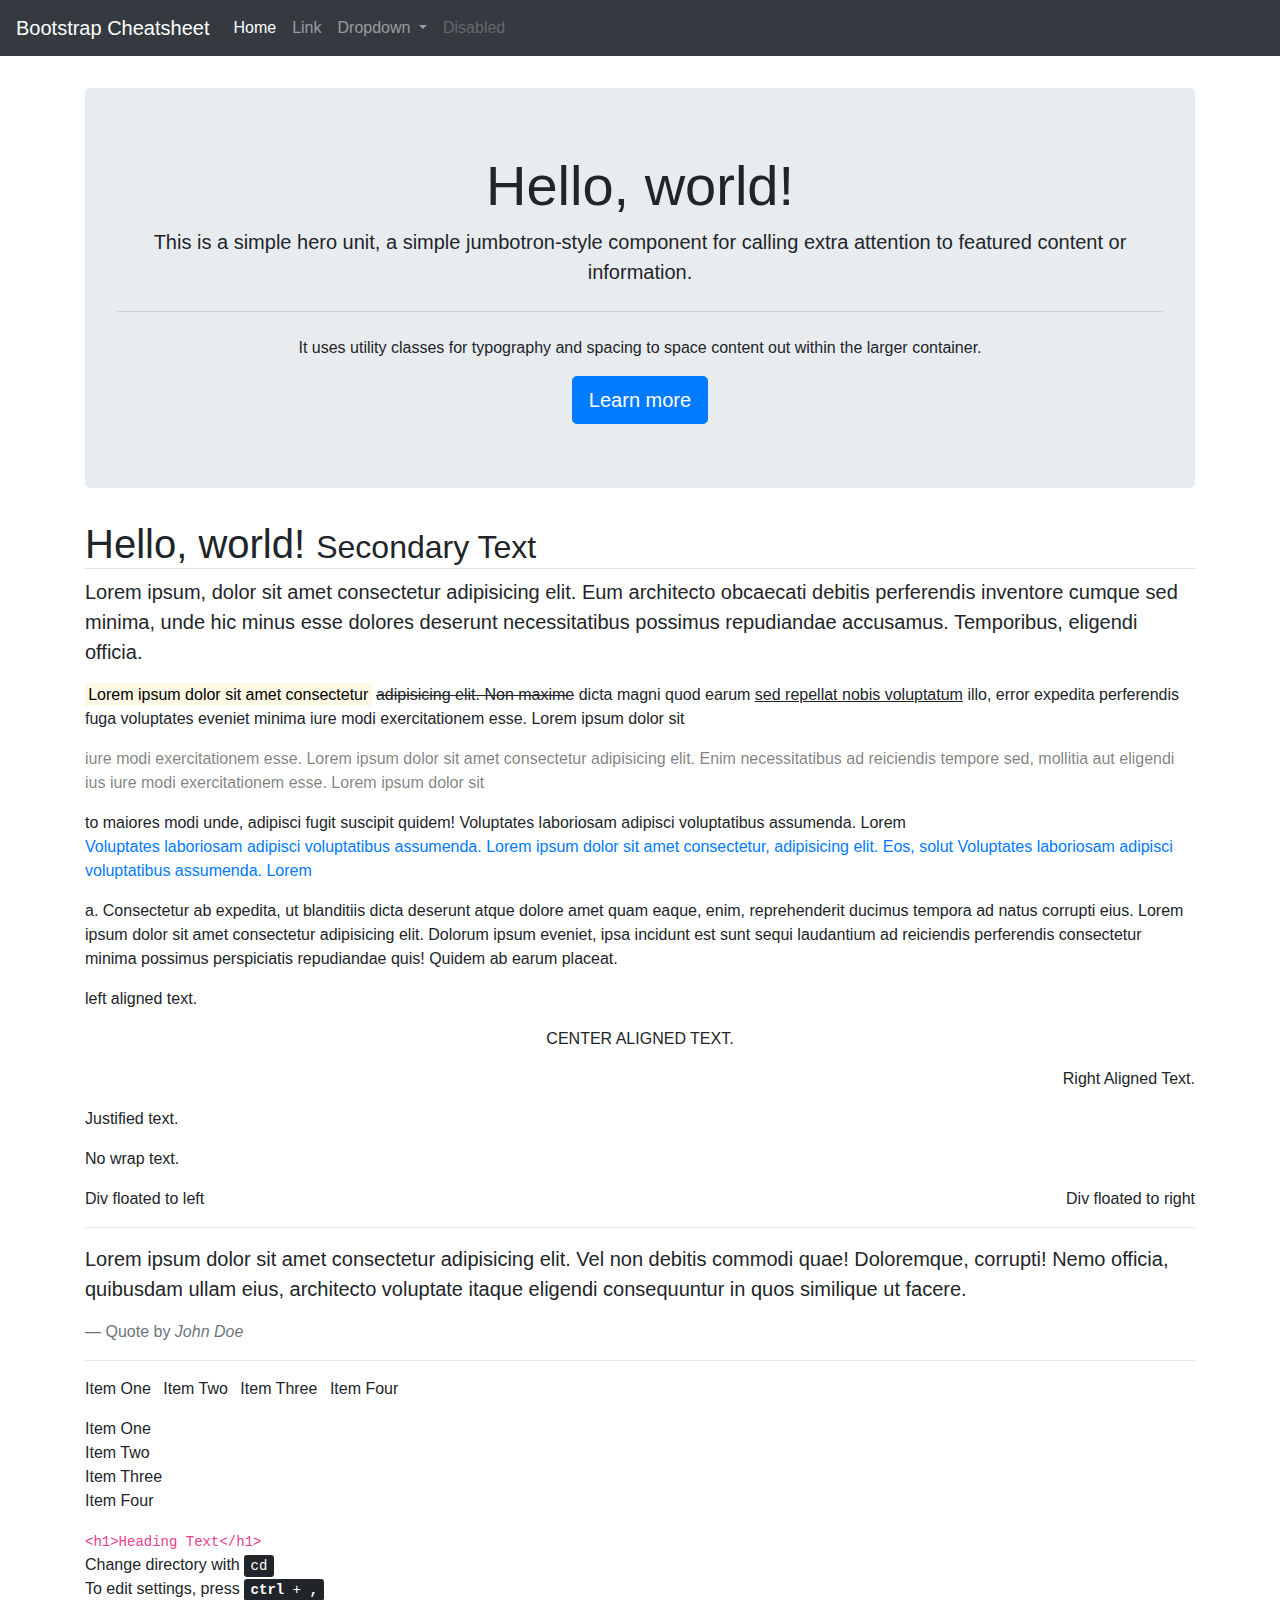
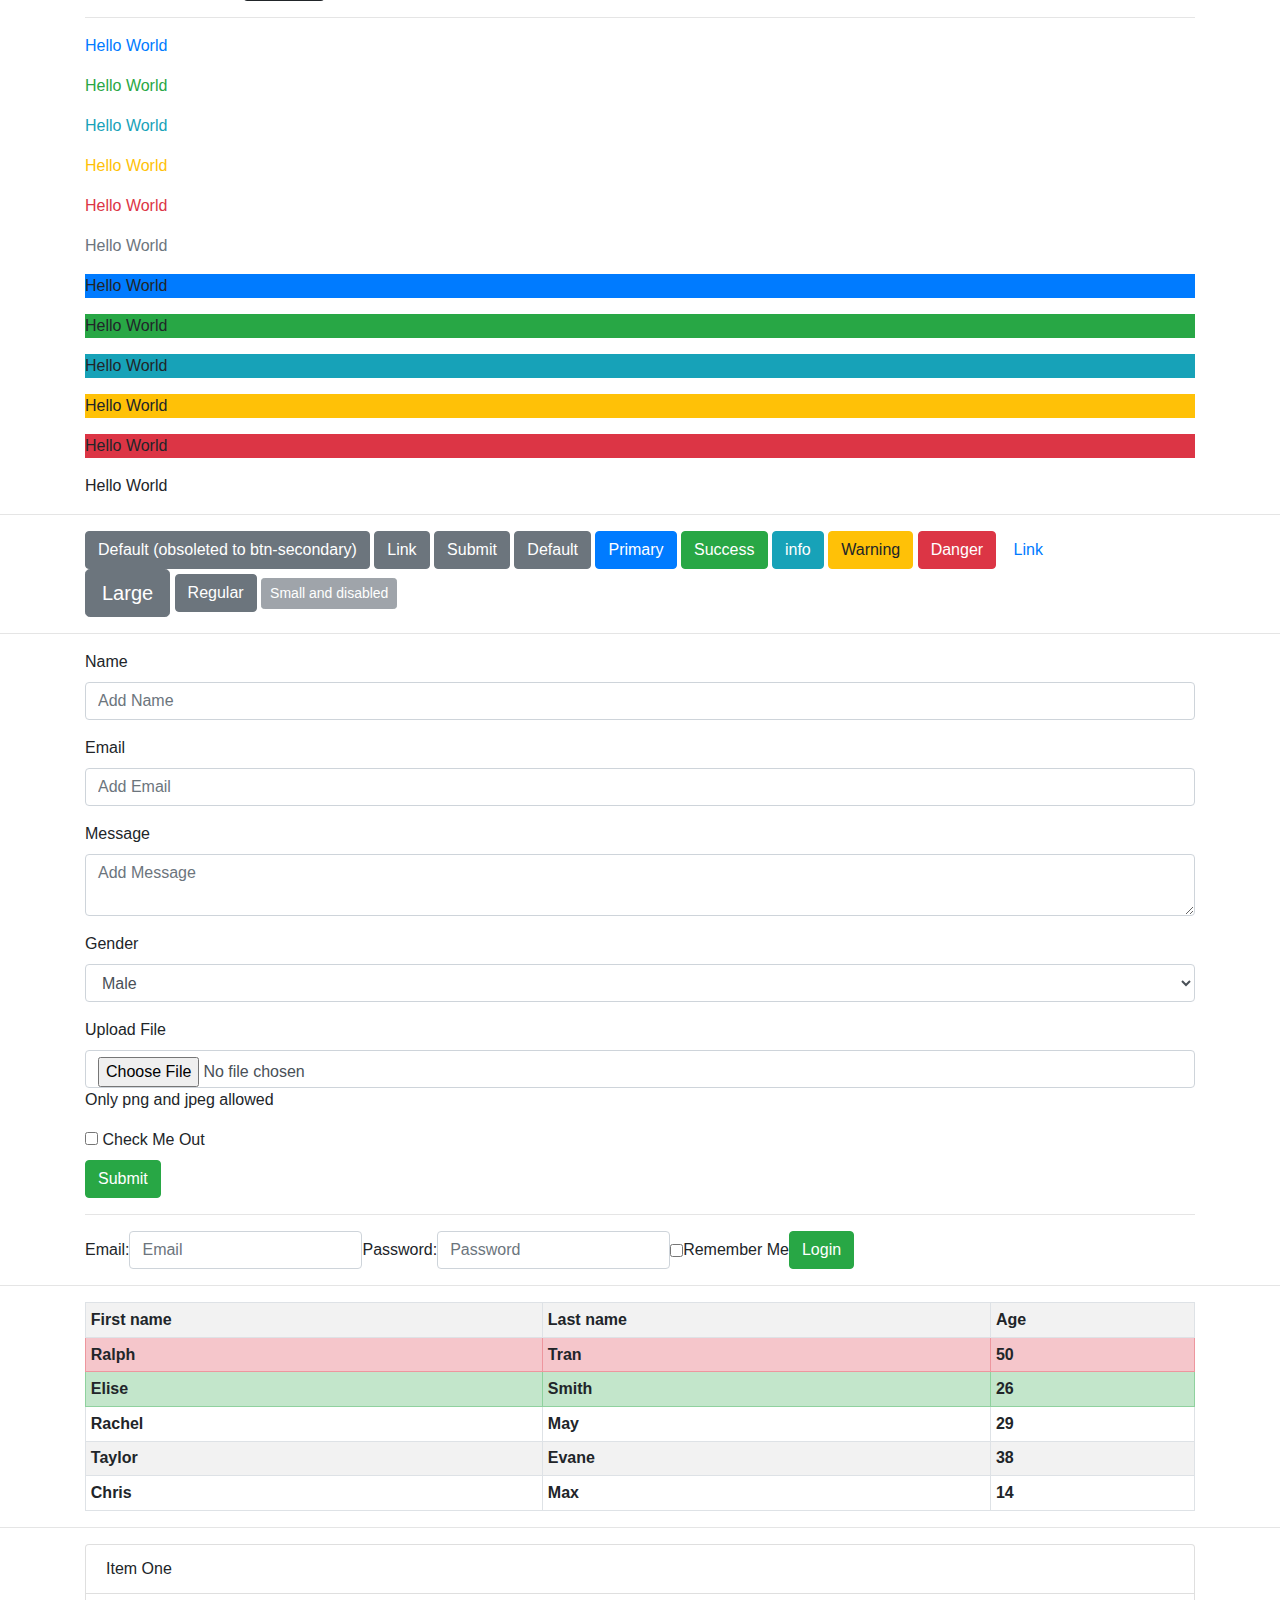
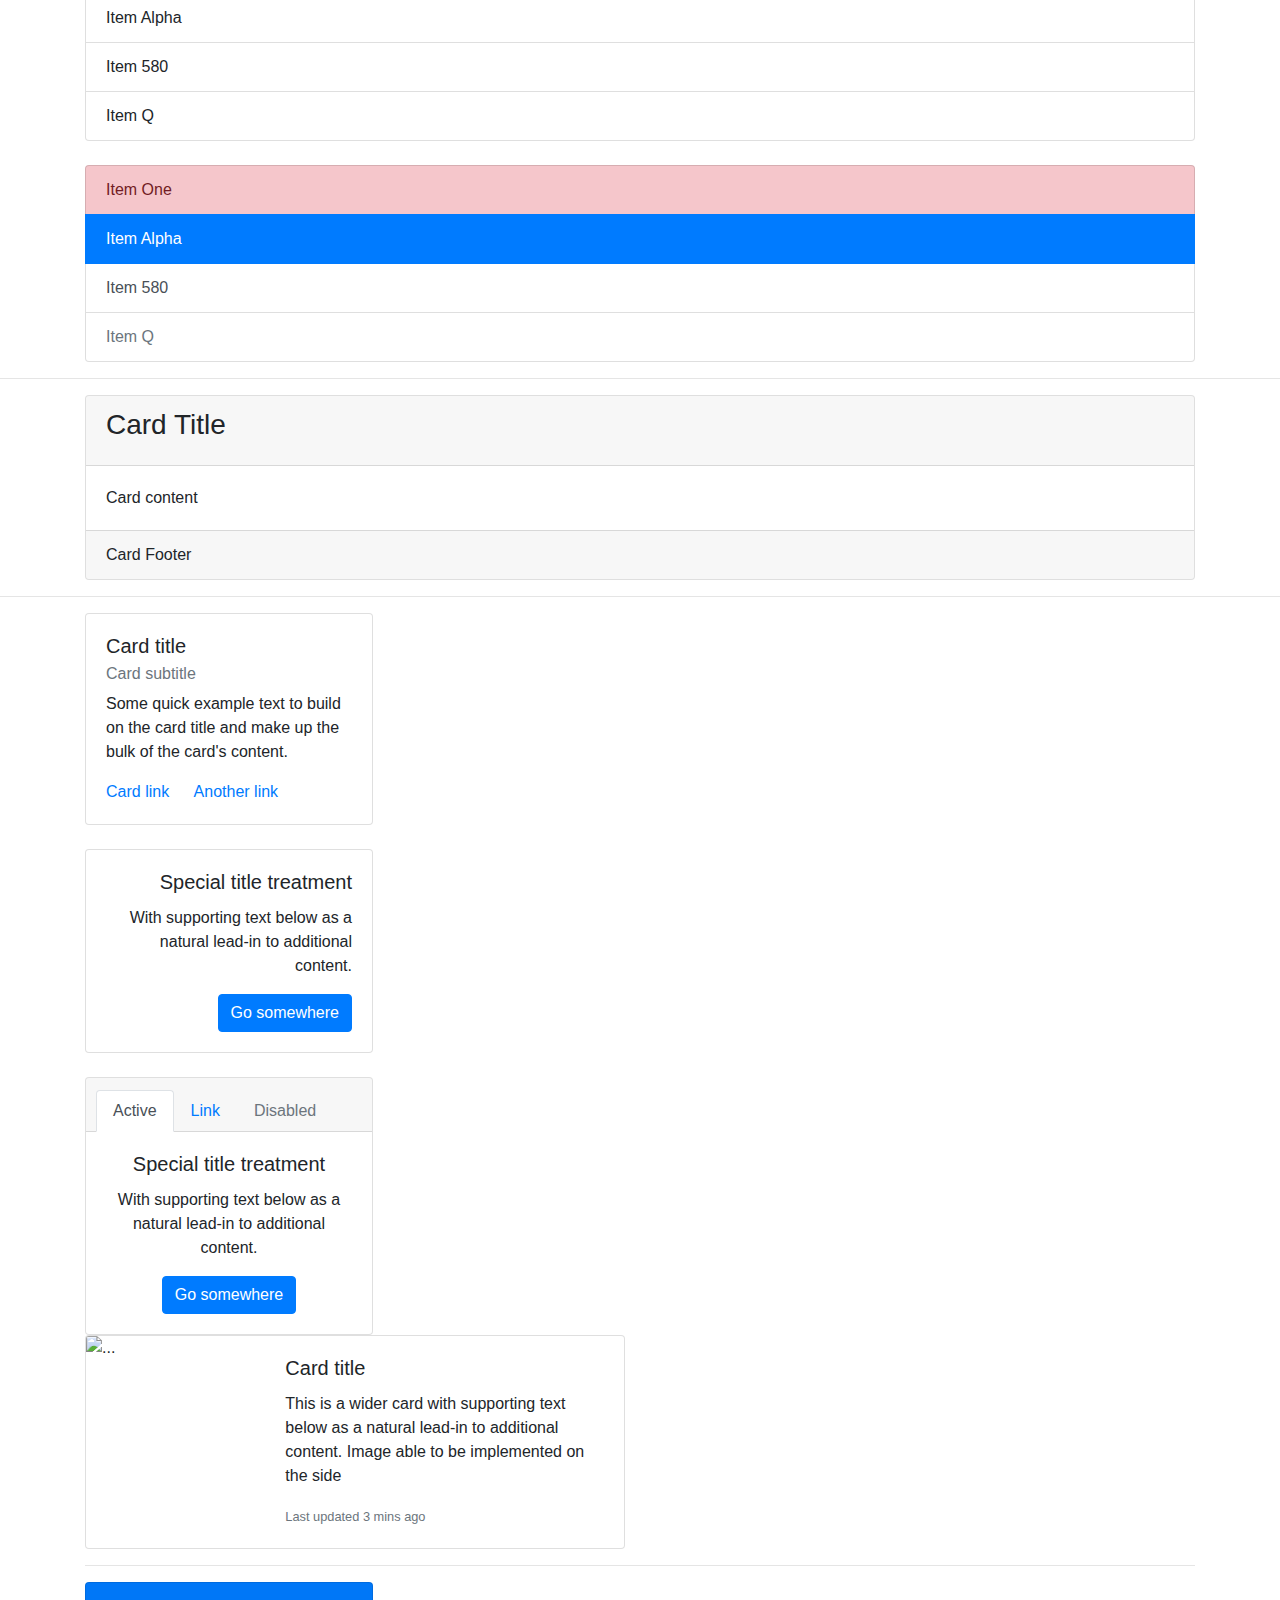
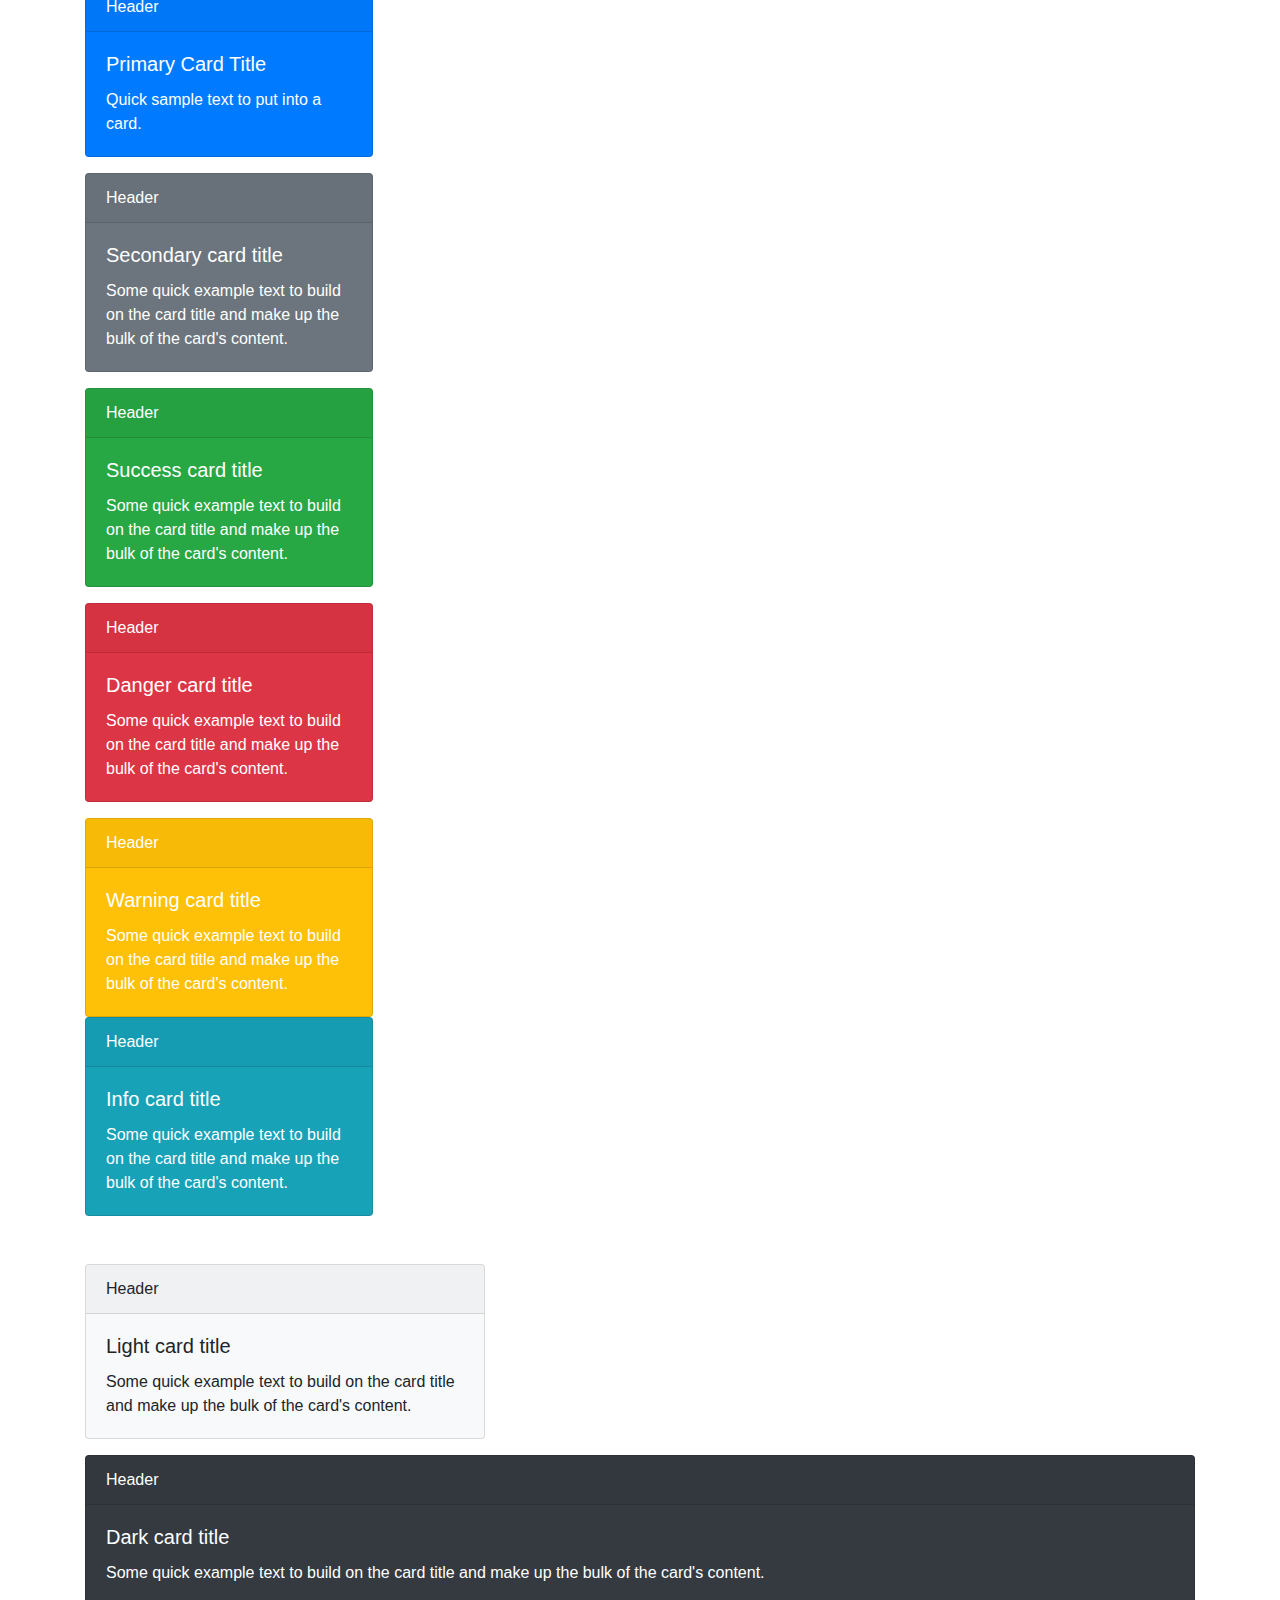
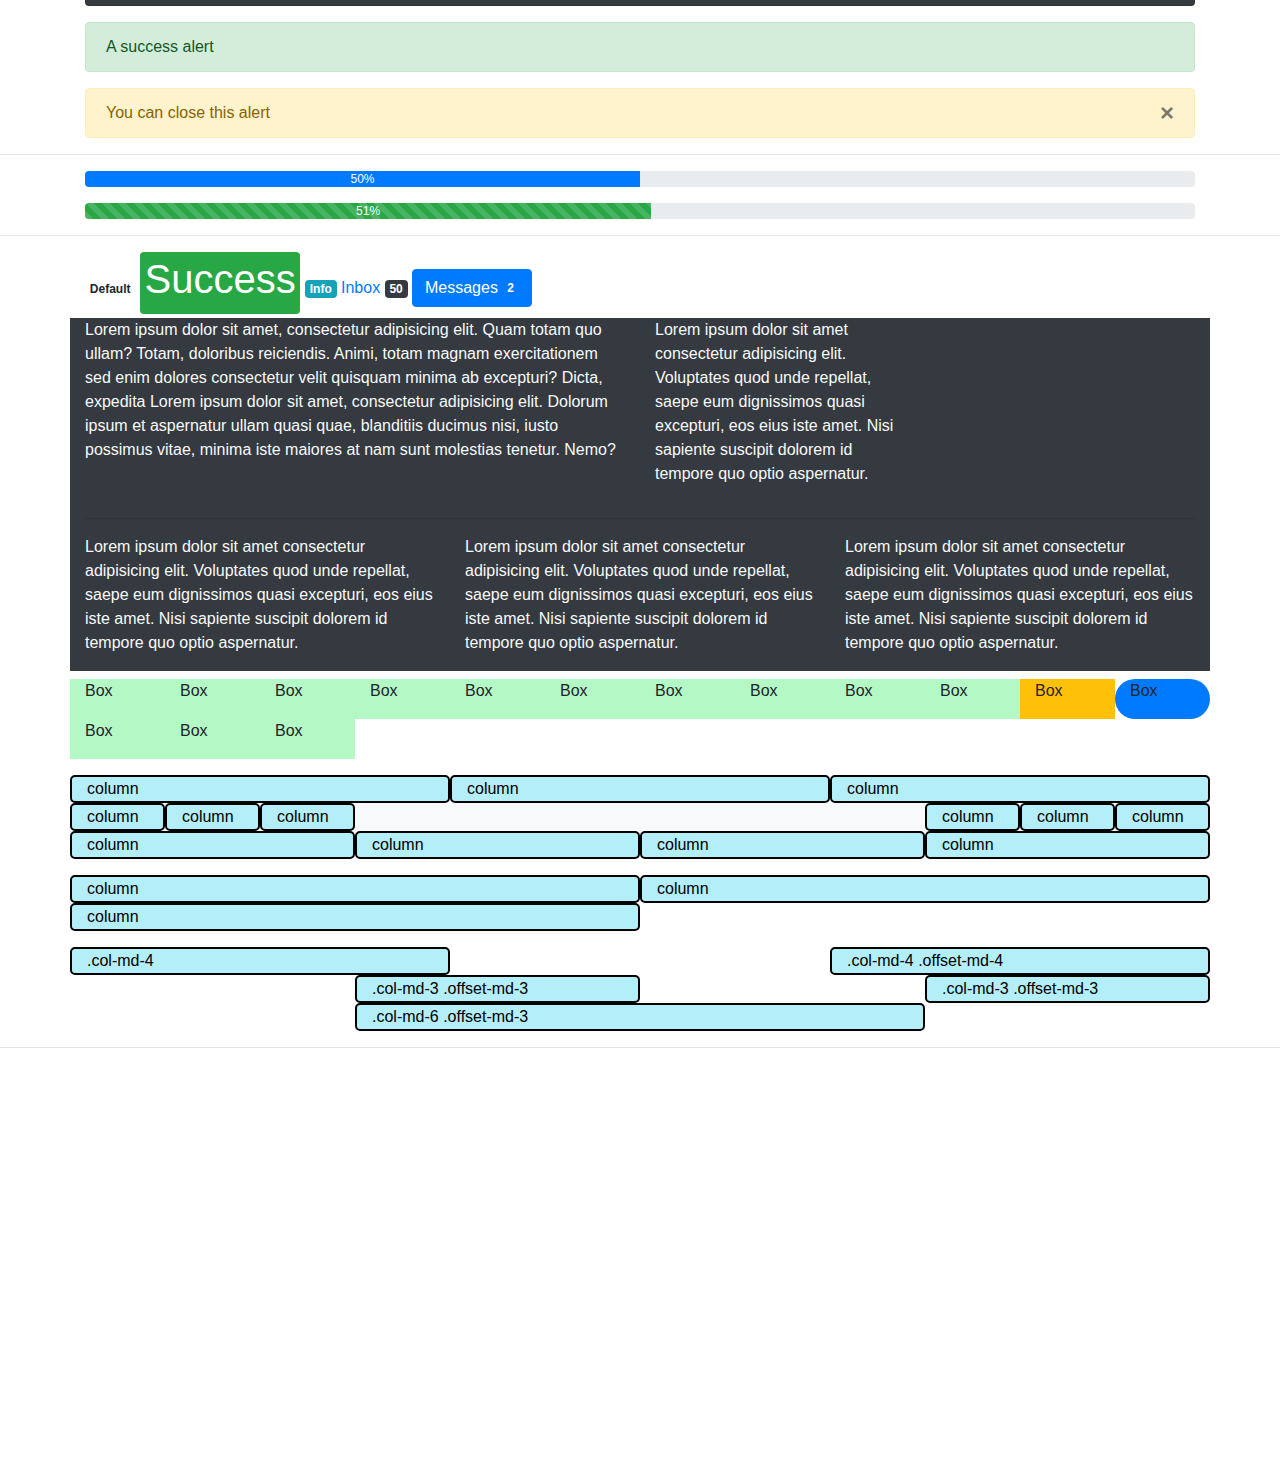
==== commit f160ecca: "Finished Bootstrap Cheat Sheet" ====
--- a/bootstrapindex.html
+++ b/bootstrapindex.html
@@ -9,11 +9,73 @@
     <!-- Bootstrap CSS -->
     <title>Bootstrap Cheat Sheet</title>
     <link href="css/bootstrap.min.css" rel="stylesheet">
-
-    <title>Hello, world!</title>
+    <style>
+        .navbar{
+            margin-bottom:1rem;
+        }
+        .jumbotron{
+            margin-top:2rem;
+        }
+        .col{
+            border: 2px solid black;
+            border-radius: 5px;
+            background-color: rgb(180, 238, 248);
+            color: black;
+        }
+        .col-1{
+            background-color:rgb(180, 248, 197);
+        }
+    </style>
 </head>
 
 <body>
+    <!-- NAVBAR -->
+    <nav class="navbar navbar-expand-lg navbar-dark bg-dark">
+        <a class="navbar-brand" href="#">Bootstrap Cheatsheet</a>
+        <button class="navbar-toggler" type="button" data-toggle="collapse" data-target="#navbarSupportedContent"
+            aria-controls="navbarSupportedContent" aria-expanded="false" aria-label="Toggle navigation">
+            <span class="navbar-toggler-icon"></span>
+        </button>
+
+        <div class="collapse navbar-collapse" id="navbarSupportedContent">
+            <ul class="navbar-nav mr-auto">
+                <li class="nav-item active">
+                    <a class="nav-link" href="#">Home <span class="sr-only">(current)</span></a>
+                </li>
+                <li class="nav-item">
+                    <a class="nav-link" href="#">Link</a>
+                </li>
+                <li class="nav-item dropdown">
+                    <a class="nav-link dropdown-toggle" href="#" id="navbarDropdown" role="button"
+                        data-toggle="dropdown" aria-haspopup="true" aria-expanded="false">
+                        Dropdown
+                    </a>
+                    <div class="dropdown-menu" aria-labelledby="navbarDropdown">
+                        <a class="dropdown-item" href="#">Action</a>
+                        <a class="dropdown-item" href="#">Another action</a>
+                        <div class="dropdown-divider"></div>
+                        <a class="dropdown-item" href="#">Something else here</a>
+                    </div>
+                </li>
+                <li class="nav-item">
+                    <a class="nav-link disabled" href="#" tabindex="-1" aria-disabled="true">Disabled</a>
+                </li>
+            </ul>
+
+        </div>
+    </nav>
+
+    <!-- JUMBOTRON-->
+    <div class="container">
+        <div class="jumbotron text-center">
+            <h1 class="display-4">Hello, world!</h1>
+            <p class="lead">This is a simple hero unit, a simple jumbotron-style component for calling extra attention
+                to featured content or information.</p>
+            <hr class="my-4">
+            <p>It uses utility classes for typography and spacing to space content out within the larger container.</p>
+            <a class="btn btn-primary btn-lg" href="#" role="button">Learn more</a>
+        </div>
+    </div>
     <!-- TYPOGRAPHY-->
     <div class="container">
         <h1 class="border-bottom">Hello, world! <small>Secondary Text</small></h1>
@@ -464,90 +526,135 @@
     <div class="container bg-dark text-light mb-2">
         <div class="row">
             <div class="col-6">
-                <p>Lorem ipsum dolor sit amet, consectetur adipisicing elit. Quam totam quo ullam? Totam, doloribus reiciendis. Animi, totam magnam exercitationem sed enim dolores consectetur velit quisquam minima ab excepturi? Dicta, expedita Lorem ipsum dolor sit amet, consectetur adipisicing elit. Dolorum ipsum et aspernatur ullam quasi quae, blanditiis ducimus nisi, iusto possimus vitae, minima iste maiores at nam sunt molestias tenetur. Nemo?</p>
+                <p>Lorem ipsum dolor sit amet, consectetur adipisicing elit. Quam totam quo ullam? Totam, doloribus
+                    reiciendis. Animi, totam magnam exercitationem sed enim dolores consectetur velit quisquam minima ab
+                    excepturi? Dicta, expedita Lorem ipsum dolor sit amet, consectetur adipisicing elit. Dolorum ipsum
+                    et aspernatur ullam quasi quae, blanditiis ducimus nisi, iusto possimus vitae, minima iste maiores
+                    at nam sunt molestias tenetur. Nemo?</p>
             </div>
             <div class="col-3">
-                <p>Lorem ipsum dolor sit amet consectetur adipisicing elit. Voluptates quod unde repellat, saepe eum dignissimos quasi excepturi, eos eius iste amet. Nisi sapiente suscipit dolorem id tempore quo optio aspernatur.</p>
+                <p>Lorem ipsum dolor sit amet consectetur adipisicing elit. Voluptates quod unde repellat, saepe eum
+                    dignissimos quasi excepturi, eos eius iste amet. Nisi sapiente suscipit dolorem id tempore quo optio
+                    aspernatur.</p>
             </div>
         </div>
         <hr>
         <div class="row">
             <div class="col-4">
-                <p>Lorem ipsum dolor sit amet consectetur adipisicing elit. Voluptates quod unde repellat, saepe eum dignissimos quasi excepturi, eos eius iste amet. Nisi sapiente suscipit dolorem id tempore quo optio aspernatur.</p>
+                <p>Lorem ipsum dolor sit amet consectetur adipisicing elit. Voluptates quod unde repellat, saepe eum
+                    dignissimos quasi excepturi, eos eius iste amet. Nisi sapiente suscipit dolorem id tempore quo optio
+                    aspernatur.</p>
             </div>
             <div class="col-4">
-                <p>Lorem ipsum dolor sit amet consectetur adipisicing elit. Voluptates quod unde repellat, saepe eum dignissimos quasi excepturi, eos eius iste amet. Nisi sapiente suscipit dolorem id tempore quo optio aspernatur.</p>
+                <p>Lorem ipsum dolor sit amet consectetur adipisicing elit. Voluptates quod unde repellat, saepe eum
+                    dignissimos quasi excepturi, eos eius iste amet. Nisi sapiente suscipit dolorem id tempore quo optio
+                    aspernatur.</p>
             </div>
             <div class="col-4">
-                <p>Lorem ipsum dolor sit amet consectetur adipisicing elit. Voluptates quod unde repellat, saepe eum dignissimos quasi excepturi, eos eius iste amet. Nisi sapiente suscipit dolorem id tempore quo optio aspernatur.</p>
+                <p>Lorem ipsum dolor sit amet consectetur adipisicing elit. Voluptates quod unde repellat, saepe eum
+                    dignissimos quasi excepturi, eos eius iste amet. Nisi sapiente suscipit dolorem id tempore quo optio
+                    aspernatur.</p>
             </div>
         </div>
     </div>
 
     <div class="container mb-3">
-        <div class="row bg-success">
-            <div class="col-1"><p>Box</p></div>
-            <div class="col-1"><p>Box</p></div>
-            <div class="col-1"><p>Box</p></div>
-            <div class="col-1"><p>Box</p></div>
-            <div class="col-1"><p>Box</p></div>
-            <div class="col-1"><p>Box</p></div>
-            <div class="col-1"><p>Box</p></div>
-            <div class="col-1"><p>Box</p></div>
-            <div class="col-1"><p>Box</p></div>
-            <div class="col-1"><p>Box</p></div>
-            <div class="col-1 bg-warning"><p>Box</p></div>
-            <div class="col-1 bg-primary rounded-pill"><p>Box</p></div>
-            <div class="col-1"><p>Box</p></div>
-            <div class="col-1"><p>Box</p></div>
-            <div class="col-1"><p>Box</p></div>
+        <div class="row">
+            <div class="col-1">
+                <p>Box</p>
+            </div>
+            <div class="col-1">
+                <p>Box</p>
+            </div>
+            <div class="col-1">
+                <p>Box</p>
+            </div>
+            <div class="col-1">
+                <p>Box</p>
+            </div>
+            <div class="col-1">
+                <p>Box</p>
+            </div>
+            <div class="col-1">
+                <p>Box</p>
+            </div>
+            <div class="col-1">
+                <p>Box</p>
+            </div>
+            <div class="col-1">
+                <p>Box</p>
+            </div>
+            <div class="col-1">
+                <p>Box</p>
+            </div>
+            <div class="col-1">
+                <p>Box</p>
+            </div>
+            <div class="col-1 bg-warning">
+                <p>Box</p>
+            </div>
+            <div class="col-1 bg-primary rounded-pill">
+                <p>Box</p>
+            </div>
+            <div class="col-1">
+                <p>Box</p>
+            </div>
+            <div class="col-1">
+                <p>Box</p>
+            </div>
+            <div class="col-1">
+                <p>Box</p>
+            </div>
         </div>
     </div>
 
     <div class="container bg-light mb-3">
         <div class="row">
-          <div class="col border border-dark rounded-pill">column</div>
-          <div class="col border border-dark rounded-pill">column</div>
-          <div class="w-100"></div>
-          <div class="col border border-dark rounded-pill">column</div>
-          <div class="col border border-dark rounded-pill">column</div>
-          <div class="col border border-dark rounded-pill">column</div>
-          <div class="w-50"></div>
-          <div class="col border border-dark rounded-pill">column</div>
-          <div class="col border border-dark rounded-pill">column</div>
-          <div class="col border border-dark rounded-pill">column</div>
-          <div class="col border border-dark rounded-pill">column</div>
-          <div class="col border border-dark rounded-pill">column</div>
-          <div class="col border border-dark rounded-pill">column</div>
-          <div class="col border border-dark rounded-pill">column</div>
-        </div>
-      </div>
-    </div>
-
-    <div class="container bg-dark text-light mb-3">
+            <div class="col">column</div>
+            <div class="col">column</div>
+            <div class="col">column</div>
+            <div class="w-100"></div>
+            <div class="col">column</div>
+            <div class="col">column</div>
+            <div class="col">column</div>
+            <div class="w-50"></div>
+            <div class="col">column</div>
+            <div class="col">column</div>
+            <div class="col">column</div>
+            <div class="col">column</div>
+            <div class="col">column</div>
+            <div class="col">column</div>
+            <div class="col">column</div>
+        </div>
+    </div>
+    </div>
+
+    <div class="container mb-3">
         <div class="row row-cols-2">
-            <div class="col border">column</div>
-            <div class="col border">column</div>
-            <div class="col border">column</div>
-        </div>
-      </div>
+            <div class="col">column</div>
+            <div class="col">column</div>
+            <div class="col">column</div>
+        </div>
+    </div>
     </div>
 
     <div class="container">
         <div class="row">
-          <div class="col-md-4 border border-dark rounded-pill">.col-md-4</div>
-          <div class="col-md-4 offset-md-4 border border-dark rounded-pill">.col-md-4 .offset-md-4</div>
+            <div class="col col-md-4">.col-md-4</div>
+            <div class="col col-md-4 offset-md-4">.col-md-4 .offset-md-4</div>
         </div>
         <div class="row">
-          <div class="col-md-3 offset-md-3 border border-dark rounded-pill">.col-md-3 .offset-md-3</div>
-          <div class="col-md-3 offset-md-3 border border-dark rounded-pill">.col-md-3 .offset-md-3</div>
+            <div class="col col-md-3 offset-md-3">.col-md-3 .offset-md-3</div>
+            <div class="col col-md-3 offset-md-3">.col-md-3 .offset-md-3</div>
         </div>
         <div class="row">
-          <div class="col-md-6 offset-md-3 border border-dark rounded-pill">.col-md-6 .offset-md-3</div>
-        </div>
-    </div>
+            <div class="col col-md-6 offset-md-3">.col-md-6 .offset-md-3</div>
+        </div>
+    </div>
+    <hr>
+
+
     <div style="height:400px"></div>
-
 
     <!-- Option 1: jQuery and Bootstrap Bundle (includes Popper) -->
     <script src="https://code.jquery.com/jquery-3.5.1.slim.min.js"
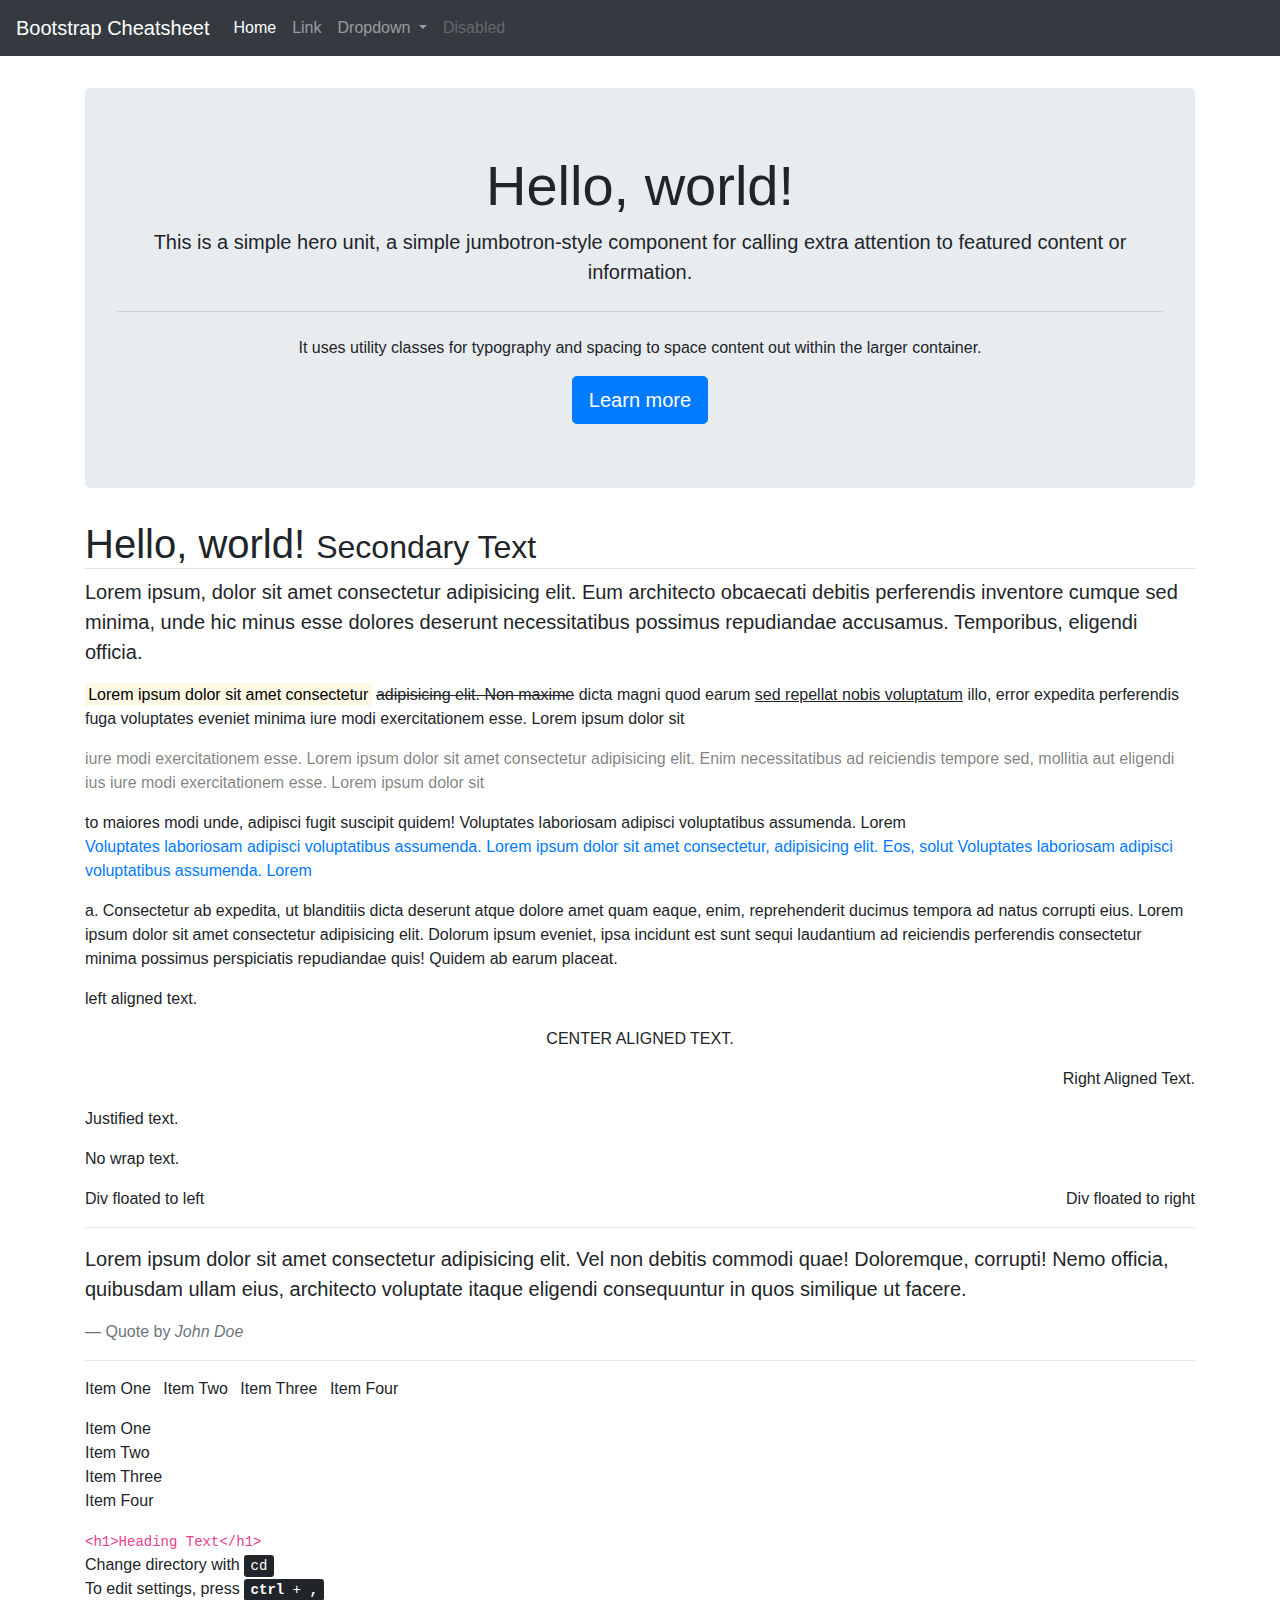
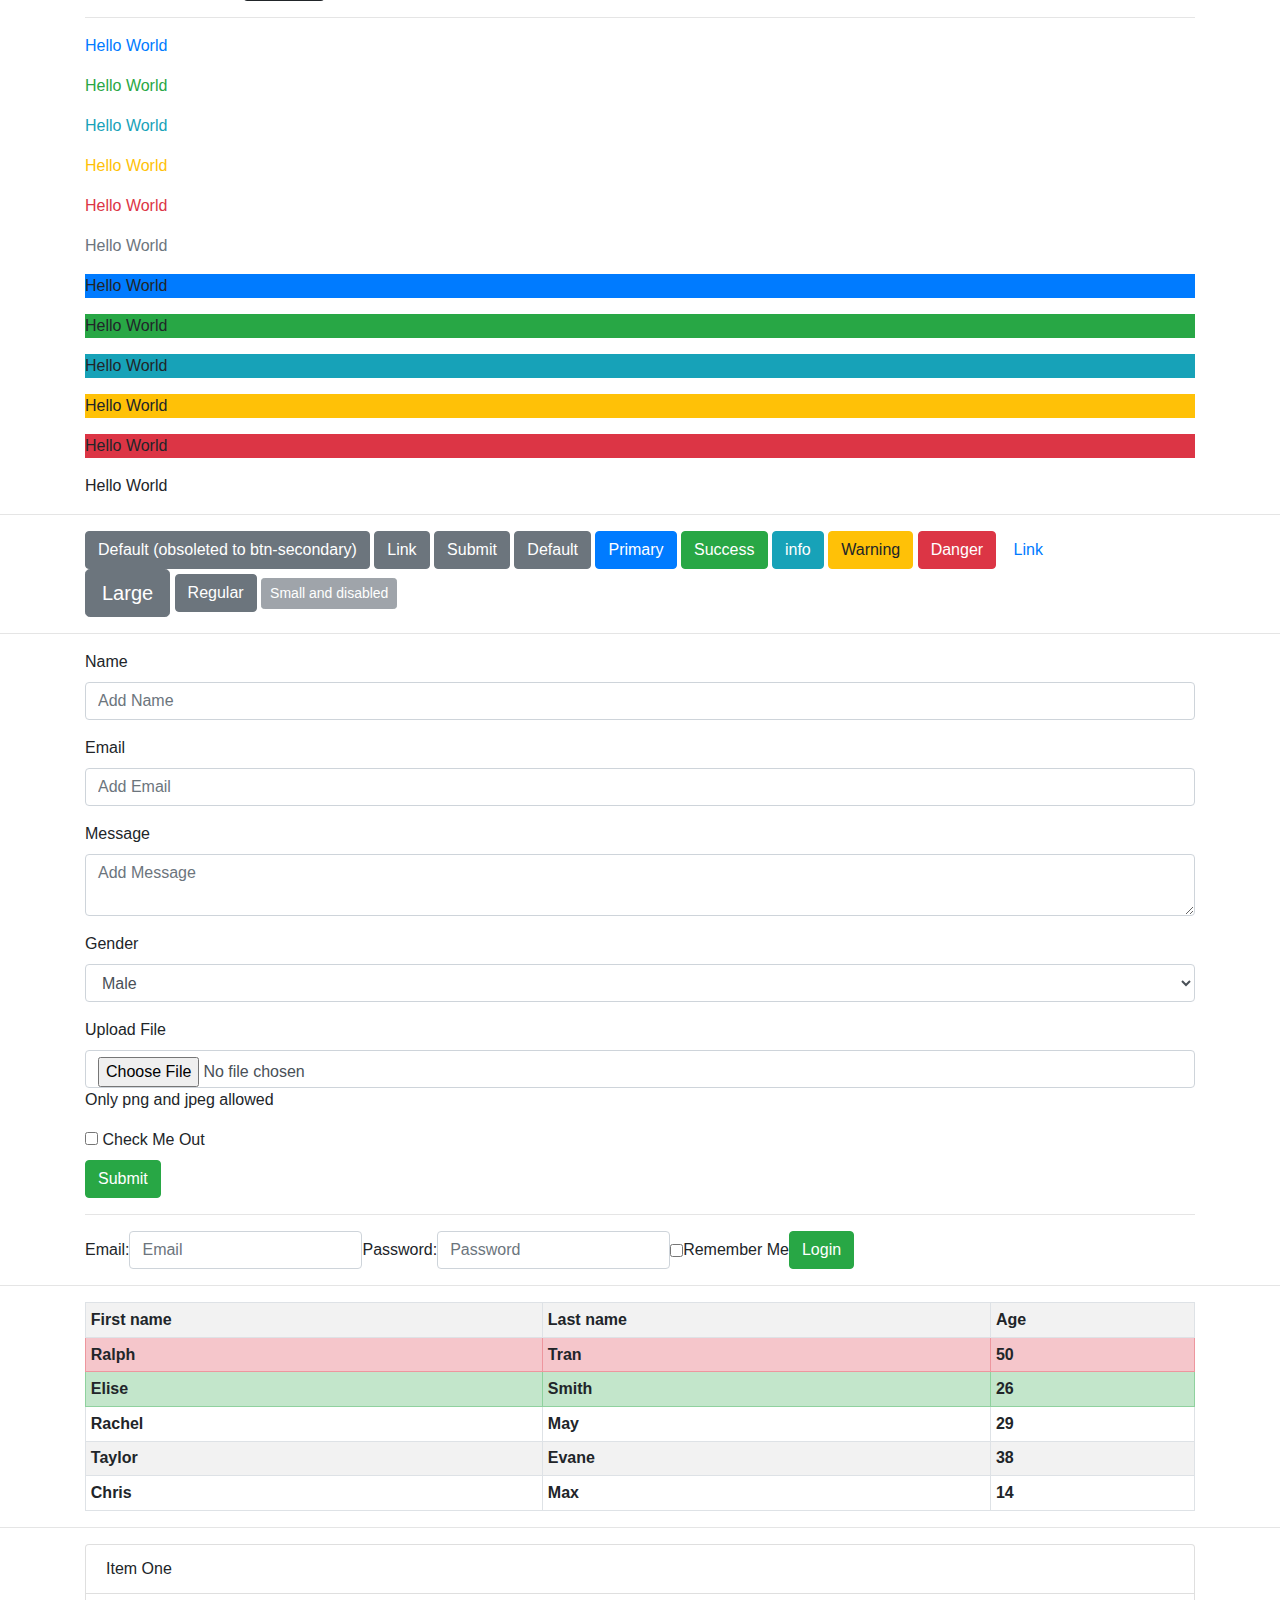
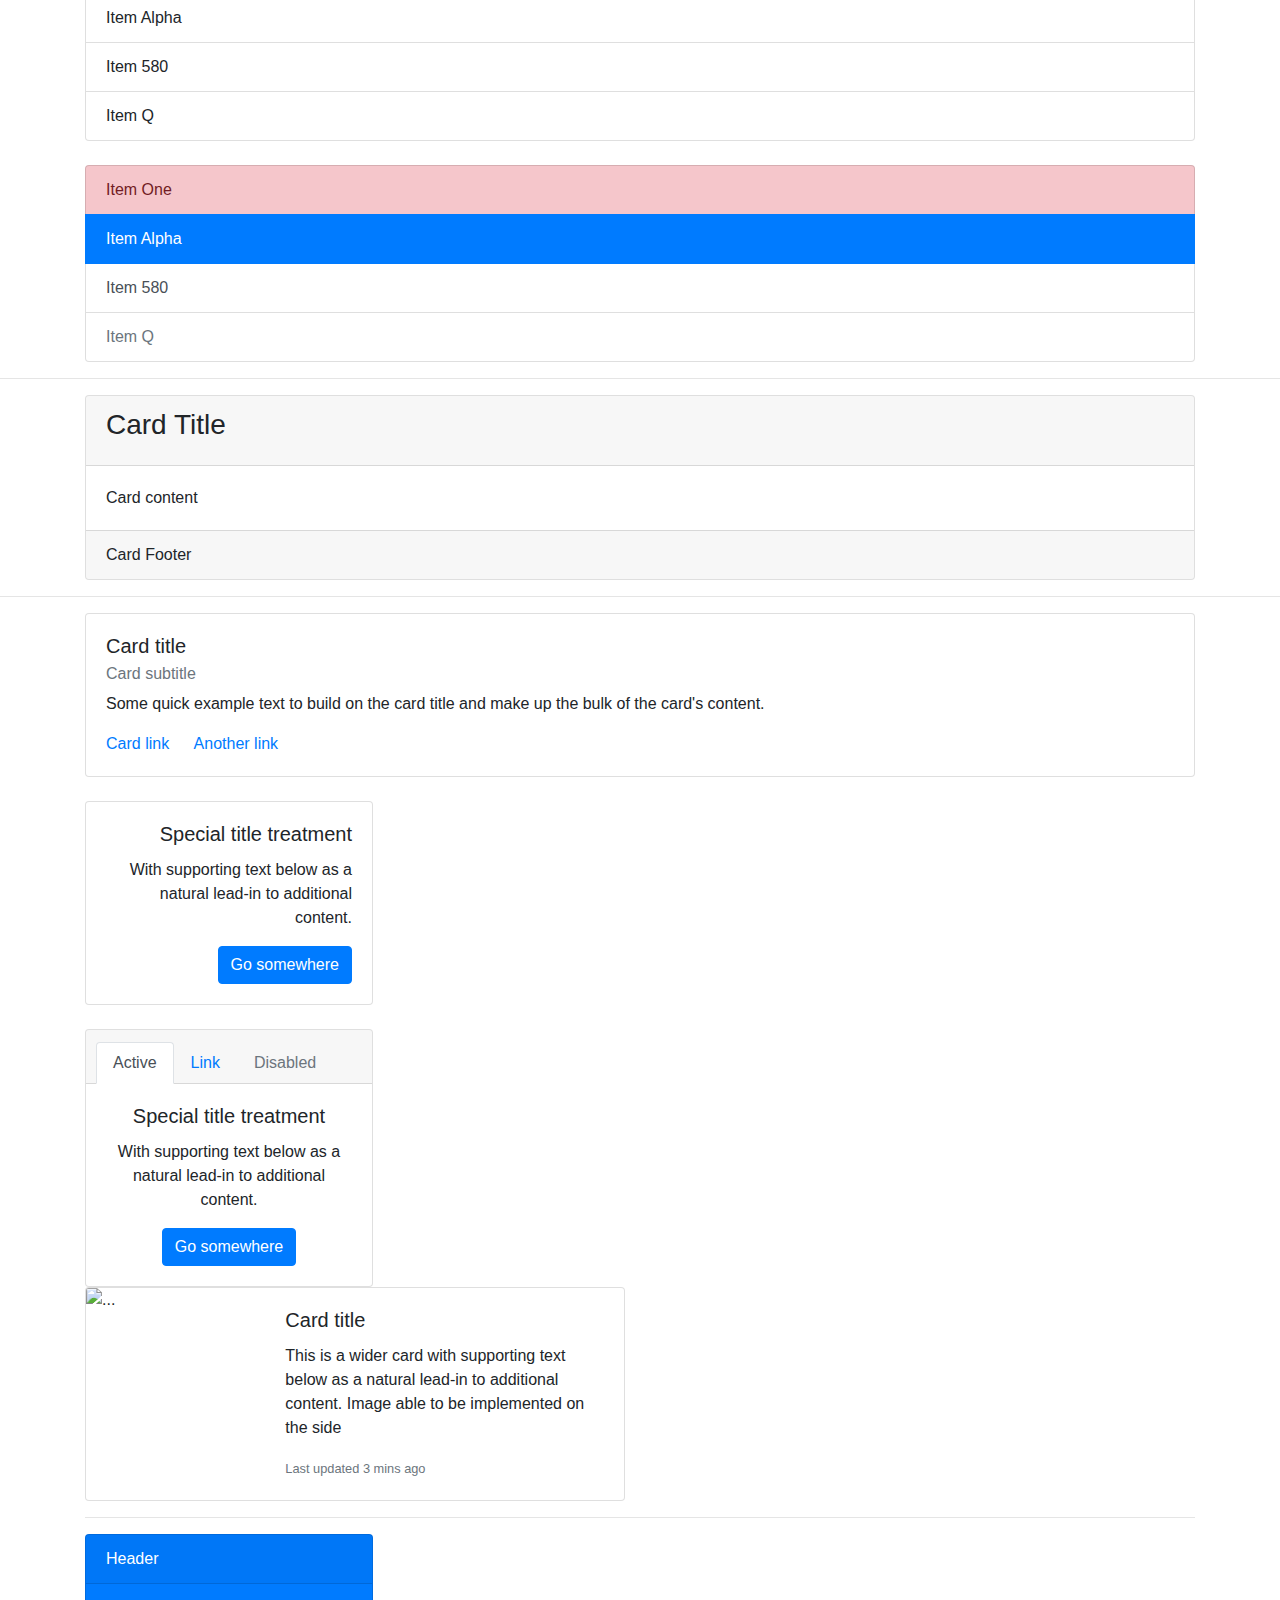
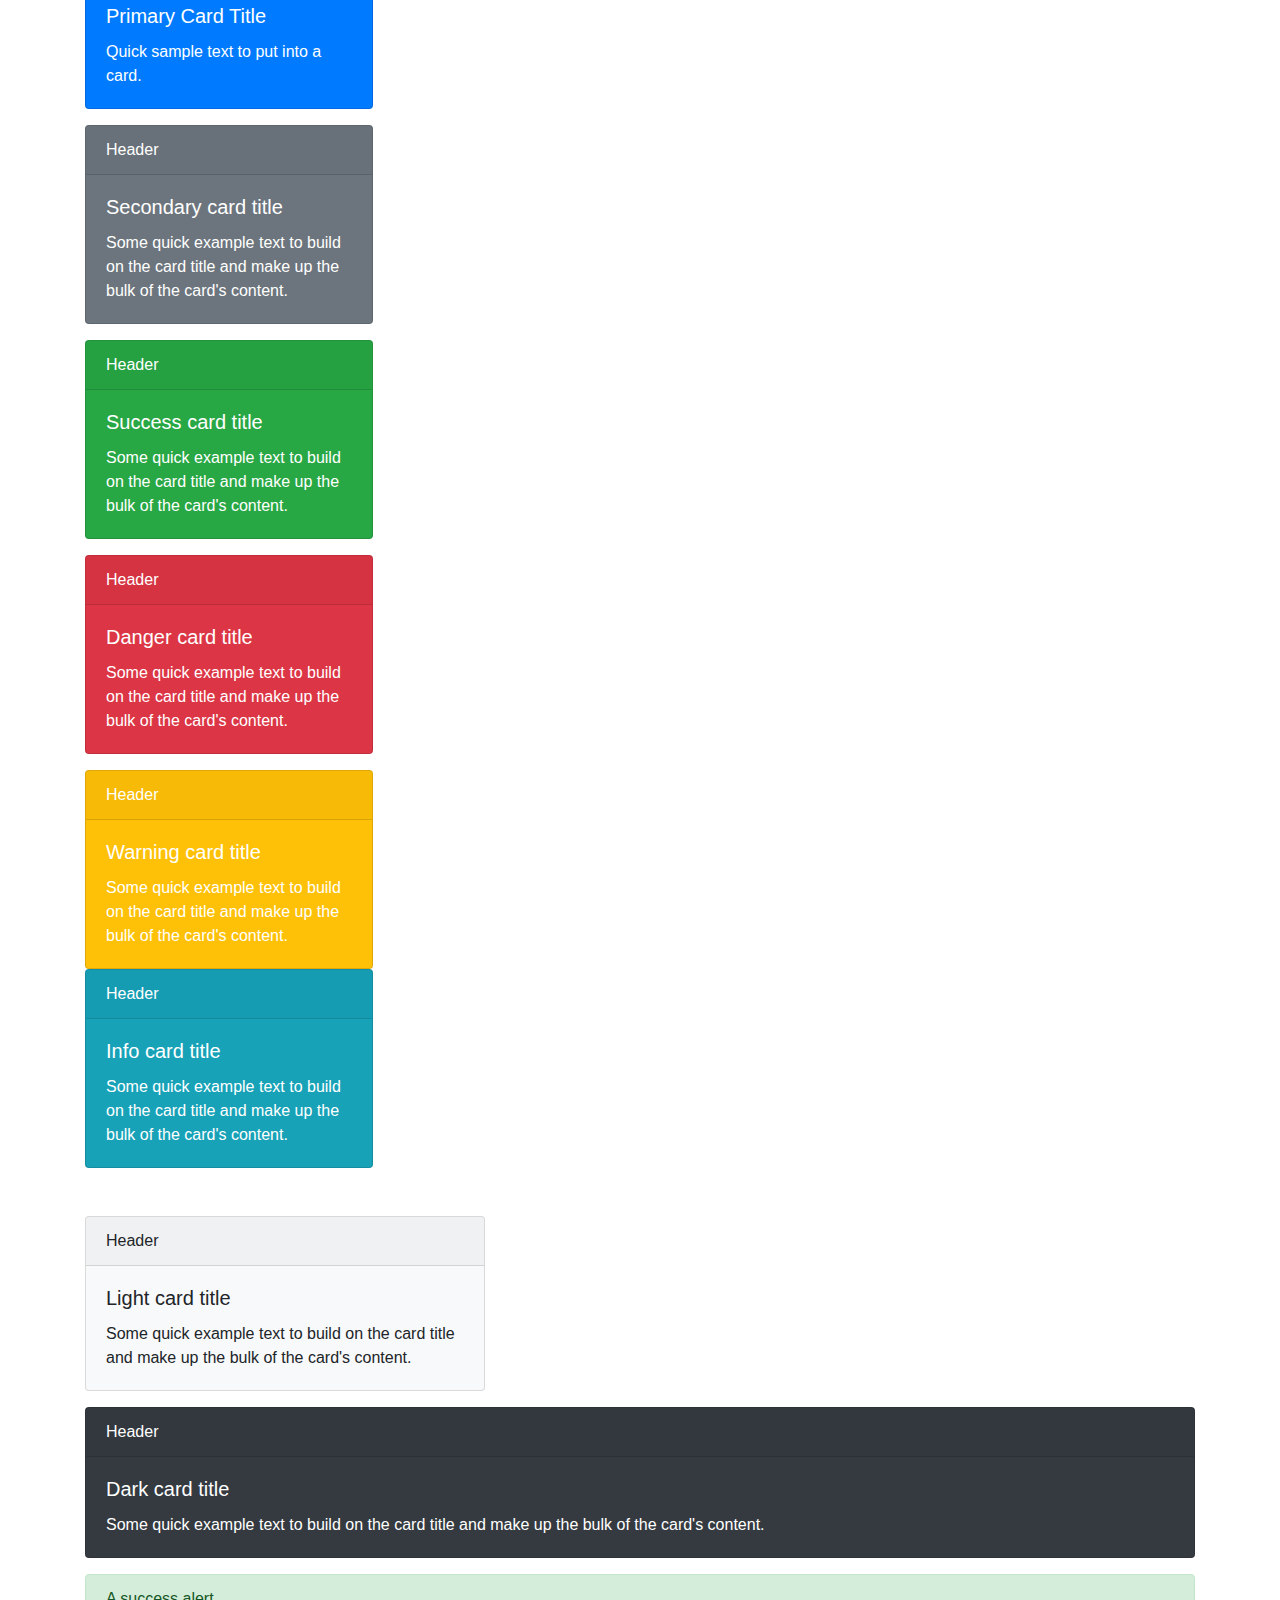
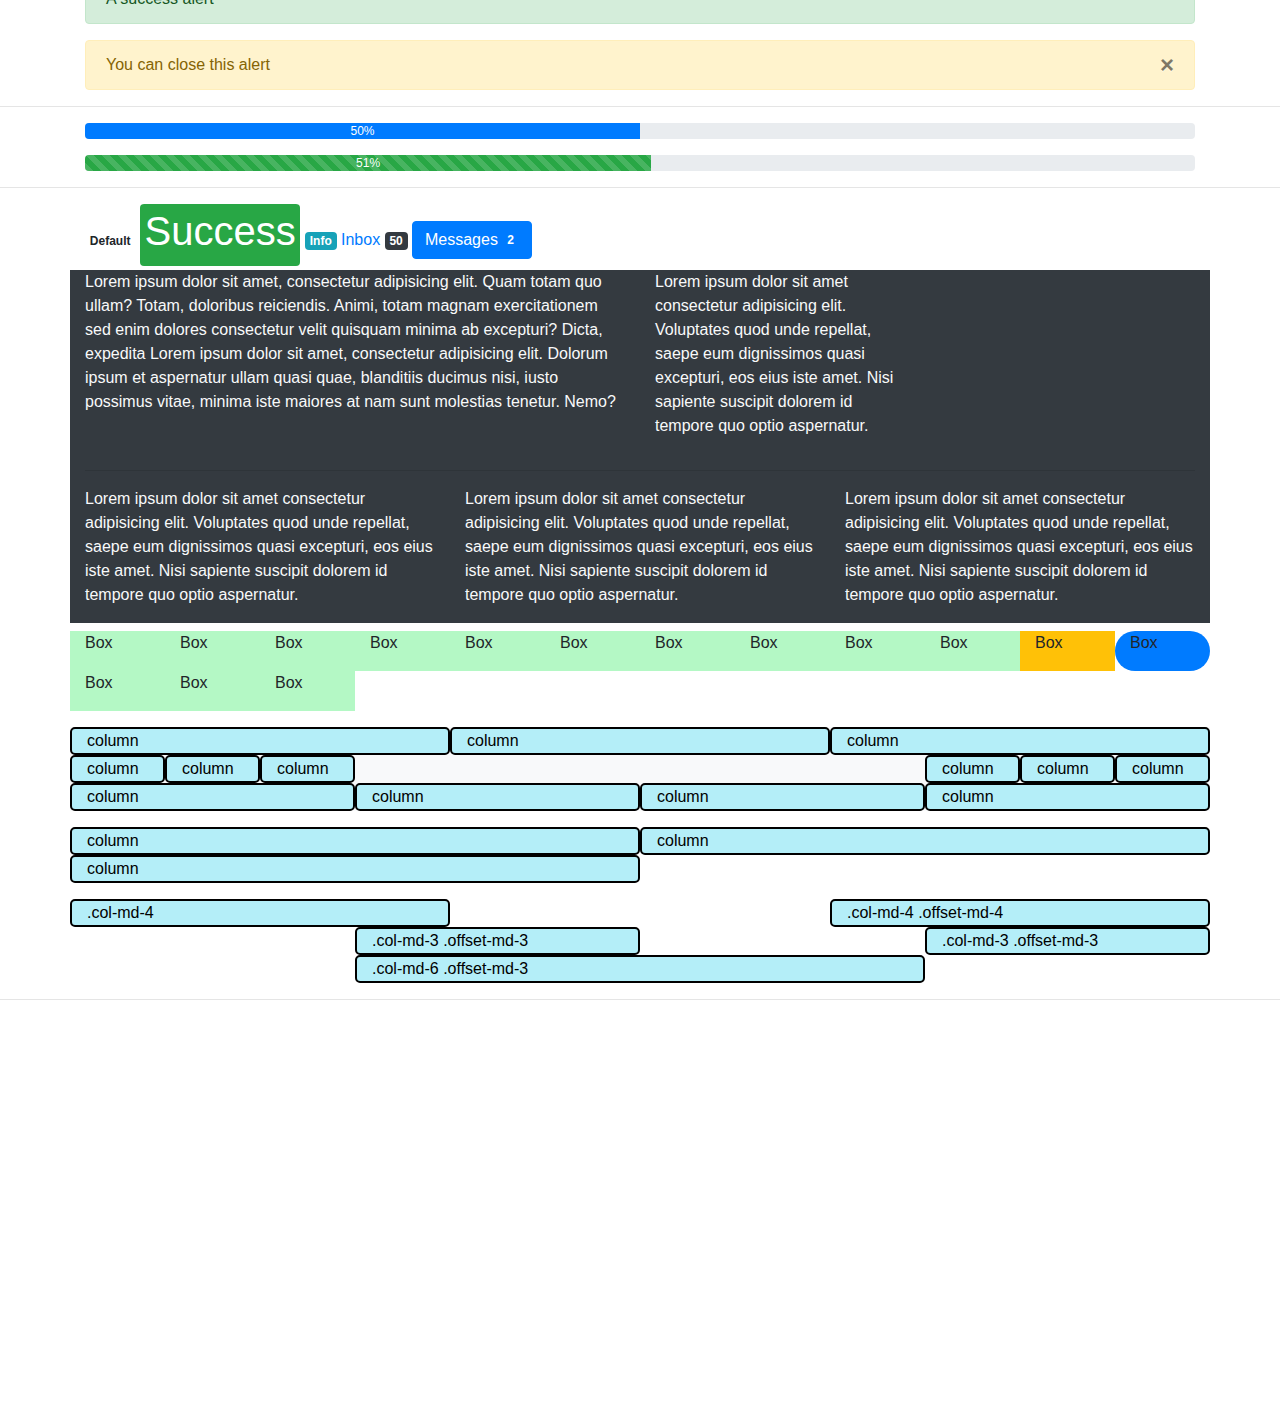
==== commit 335b75b6: "Page Layout V1" ====
--- a/bootstrapindex.html
+++ b/bootstrapindex.html
@@ -359,7 +359,7 @@
     </div>
     <hr>
     <div class="container">
-        <div class="card" style="width: 18rem;">
+        <div class="card">
             <div class="card-body">
                 <h5 class="card-title">Card title</h5>
                 <h6 class="card-subtitle mb-2 text-muted">Card subtitle</h6>
